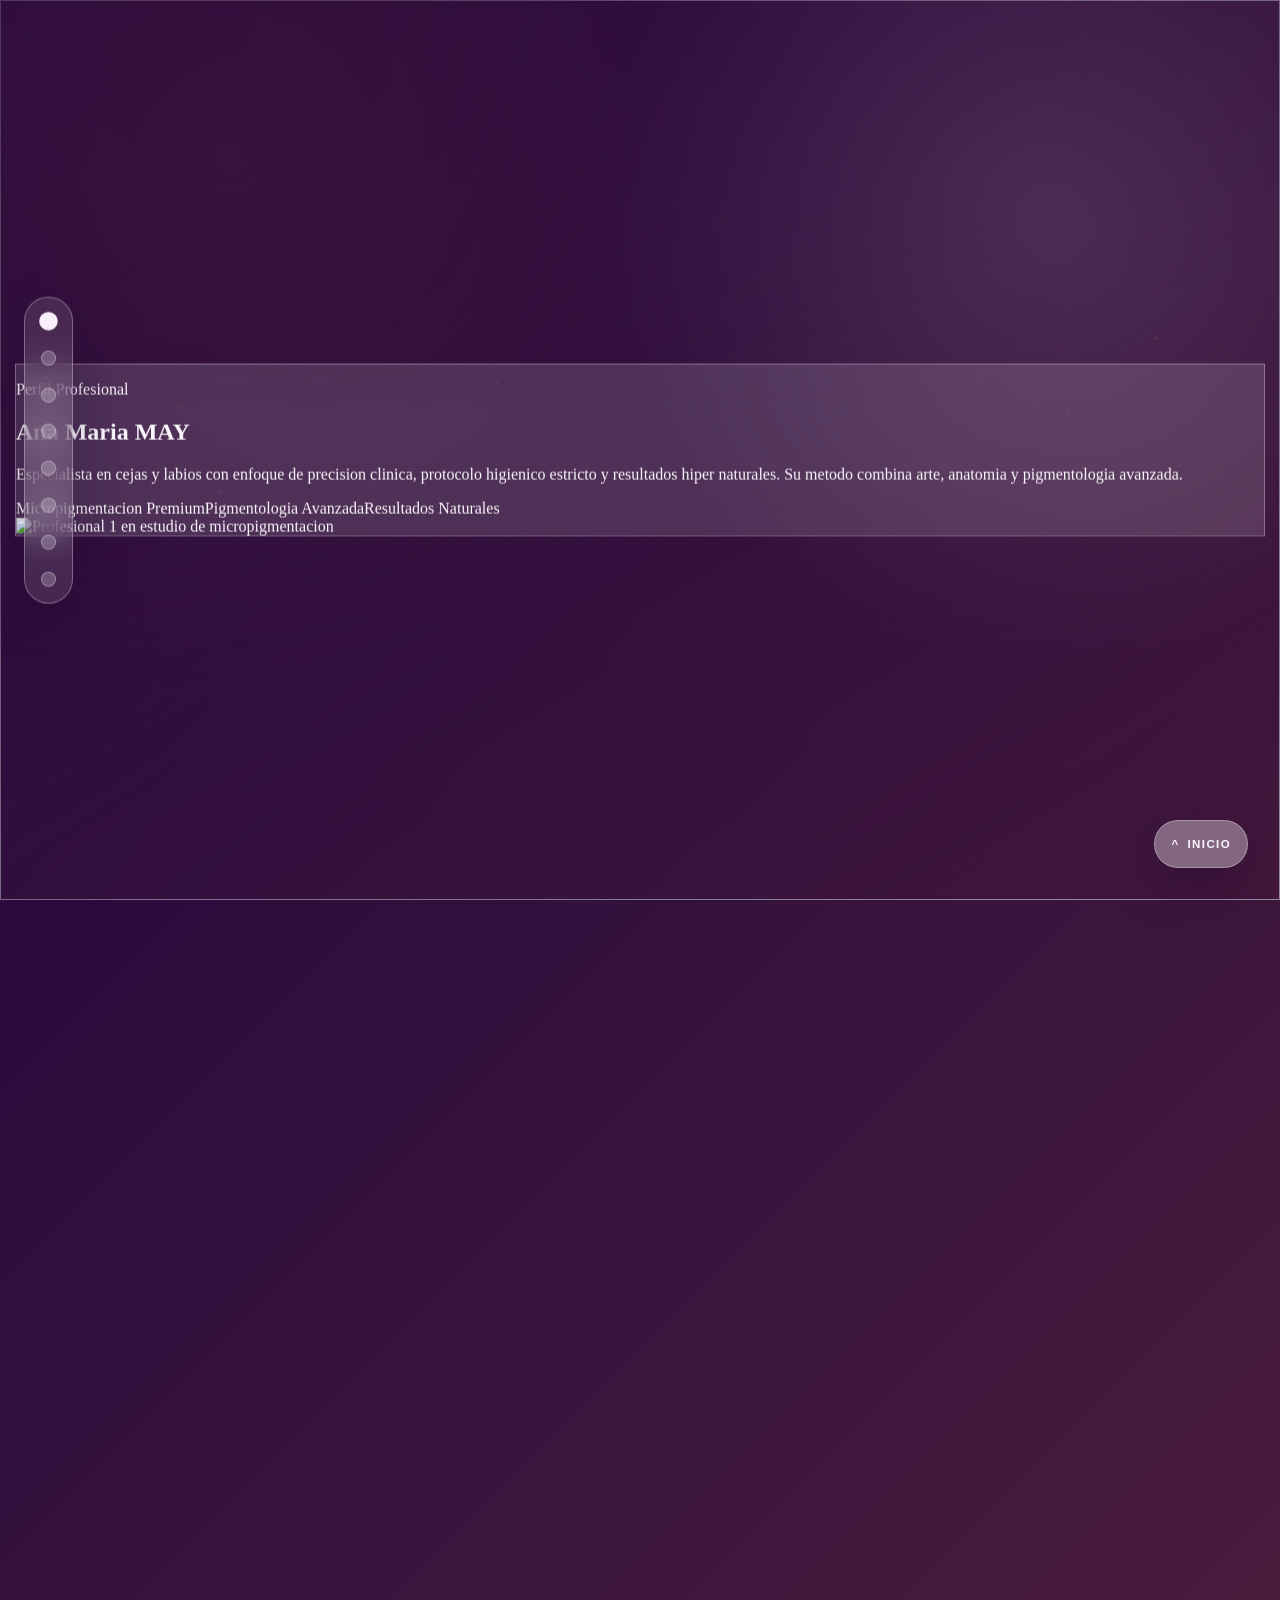
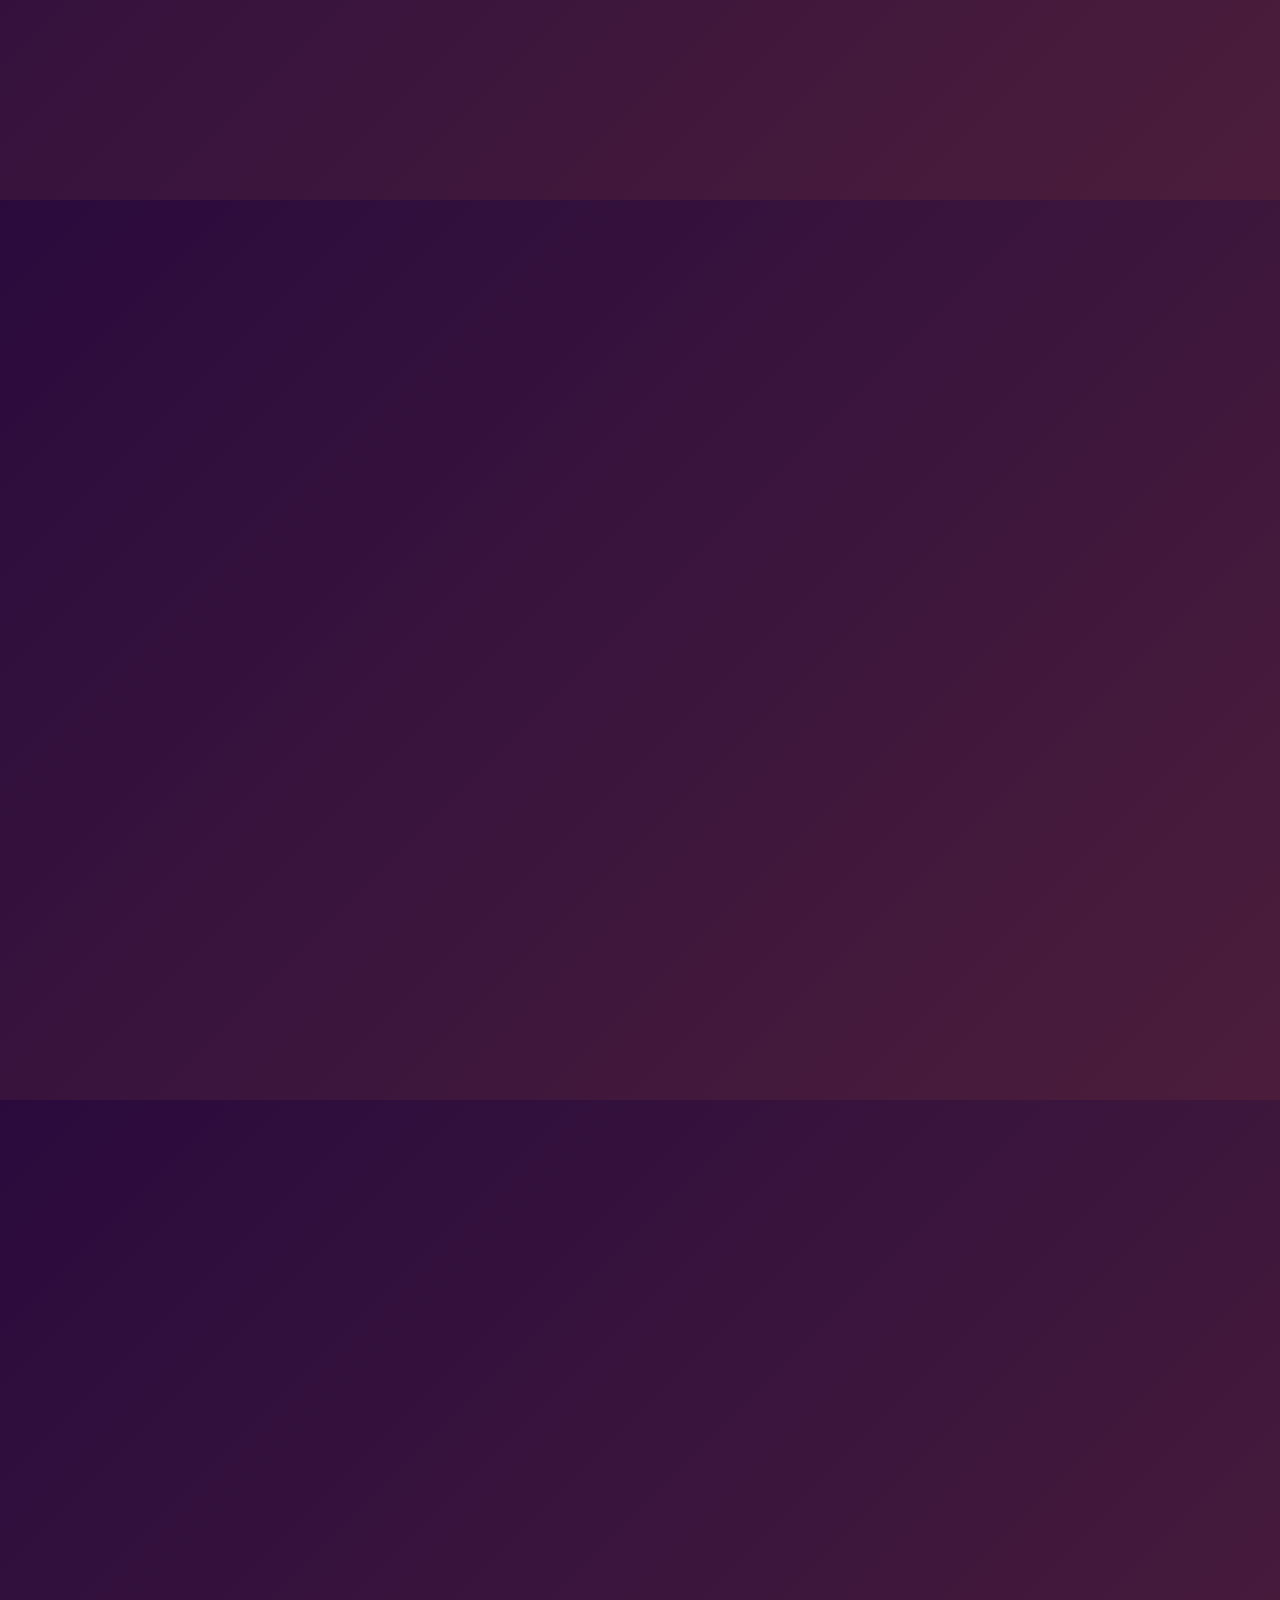
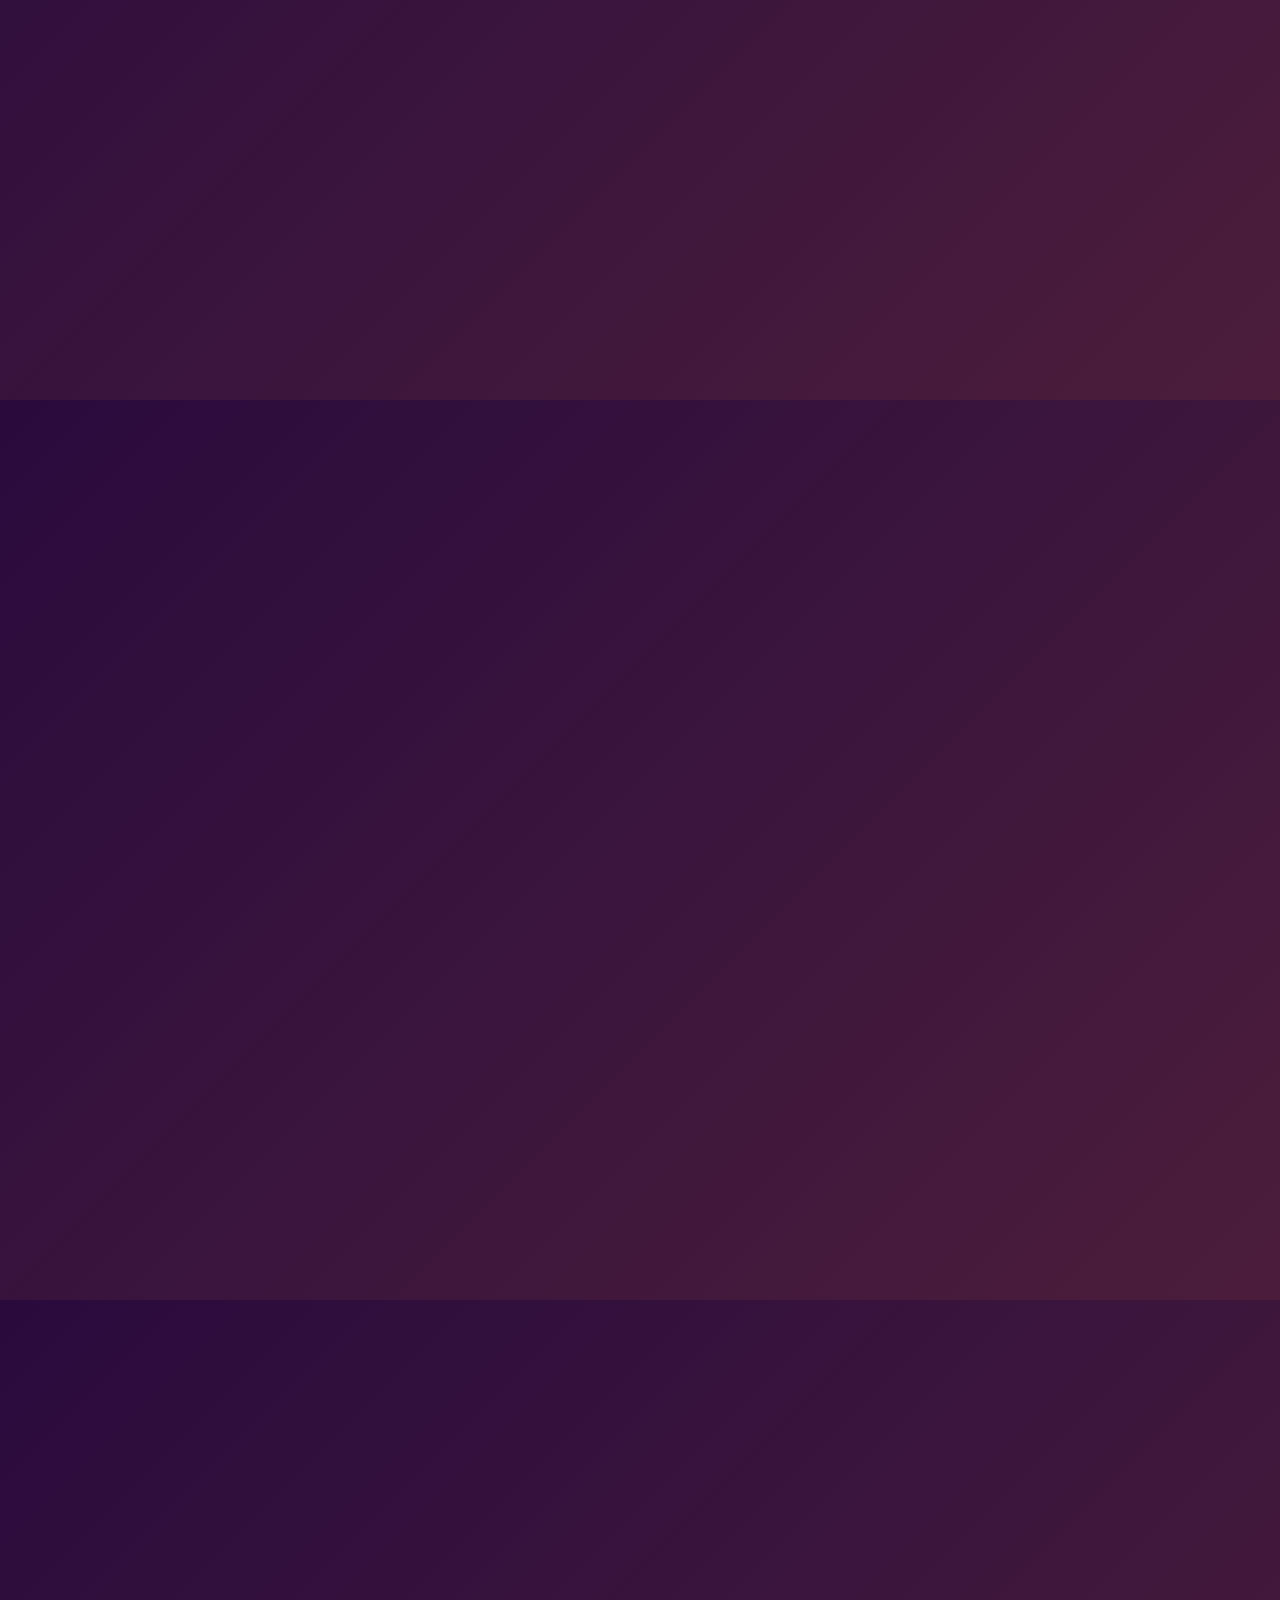
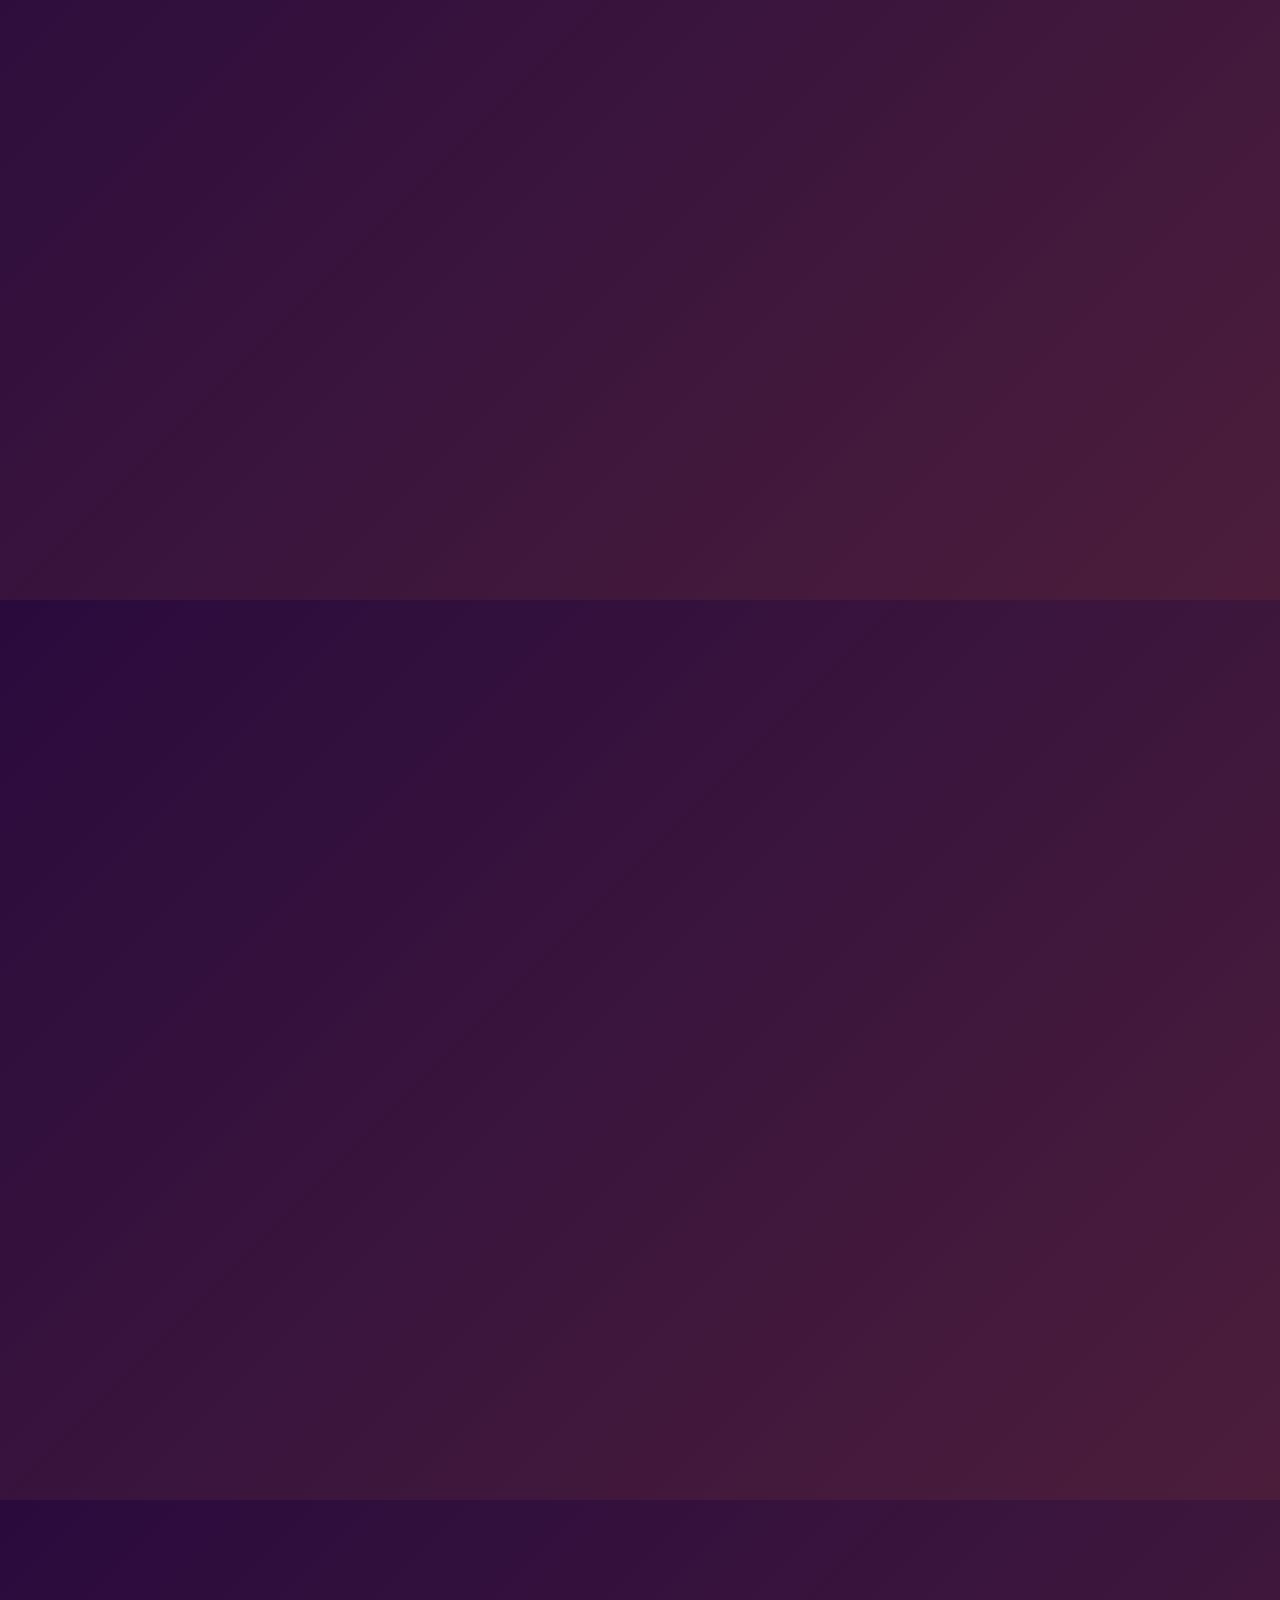
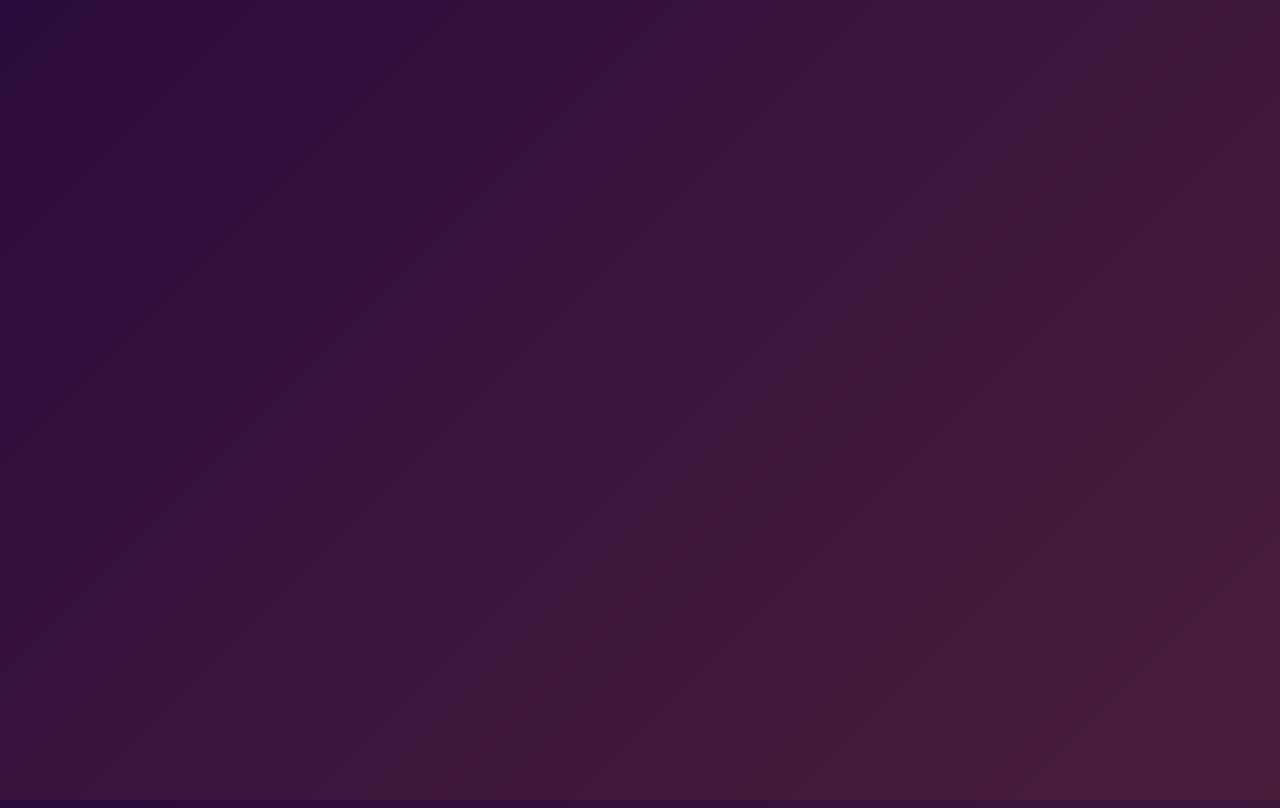
==== htdocs/index.html @ b6a09ce1 "add initial files" ====
<!doctype html>
<html lang="es">
  <head>
    <meta charset="UTF-8" />
    <meta name="viewport" content="width=device-width, initial-scale=1.0" />
    <title>MAY Studio | Micropigmentacion y Formacion</title>
    <meta
      name="description"
      content="Landing inmersiva de micropigmentacion y formacion profesional con experiencia premium y narrativa visual sincronizada al scroll."
    />

    <link rel="preconnect" href="https://fonts.googleapis.com" />
    <link rel="preconnect" href="https://fonts.gstatic.com" crossorigin />
    <link
      href="https://fonts.googleapis.com/css2?family=Manrope:wght@400;500;600;700;800&family=Prata&display=swap"
      rel="stylesheet"
    />

    <script src="https://cdn.tailwindcss.com"></script>
    <script src="./assets/js/tailwind.config.js"></script>
    <link rel="stylesheet" href="./assets/css/styles.css" />
  </head>
  <body class="font-sans antialiased">
    <output id="pageLoader" class="page-loader" aria-live="polite" aria-atomic="true">
      <span class="page-loader-panel">
        <span class="page-loader-mark" aria-hidden="true"><span></span></span>
        <span class="page-loader-kicker">MAY Studio</span>
        <span class="page-loader-text">Cargando <span id="loaderWord">estilo</span></span>
      </span>
    </output>

    <video
      id="bgVideo"
      class="video-layer"
      muted
      playsinline
      preload="metadata"
      tabindex="-1"
      aria-hidden="true"
    >
      <track kind="captions" srclang="es" label="Video de fondo" src="data:text/vtt,WEBVTT" default />
    </video>

    <img id="frameLayer" class="frame-layer hidden" alt="" aria-hidden="true" />
    <div class="overlay-layer" aria-hidden="true"></div>
    <canvas id="particleCanvas" class="particle-layer"></canvas>
    <button id="scrollTopButton" class="scroll-top focus-ring" type="button" aria-label="Volver al inicio">
      <span aria-hidden="true">^</span>
      Inicio
    </button>
    <nav id="sectionMenu" class="section-menu" aria-label="Navegacion por secciones"></nav>

    <main id="scrollRoot" class="snap-shell relative z-10"></main>

    <script src="./assets/js/app.js"></script>

    <!-- Configuracion rapida -->
    <!-- VIDEO_SRC -->
    <!-- FRAME_PATH_PATTERN -->
    <!-- TOTAL_FRAMES -->
    <!-- PROFILE_1_IMAGE -->
    <!-- PROFILE_2_IMAGE -->
    <!-- COURSE_LINK_1 -->
    <!-- COURSE_LINK_2 -->
    <!-- COURSE_LINK_3 -->
    <!-- COURSE_LINK_4 -->
    <!-- COURSE_LINK_5 -->
    <!-- WHATSAPP_URL -->
    <!-- INSTAGRAM_URL -->
    <!-- TIKTOK_URL -->
  </body>
</html>
---- htdocs/assets/css/styles.css ----
:root {
  --brand-violet: oklch(0.2305 0.0936 309.5);
  --brand-plum: oklch(0.3118 0.0819 343.7);
  --brand-white: oklch(1 0 89.9);
  --bg-overlay: oklch(0.2305 0.0936 309.5 / 0.28);
  --glass-fill: oklch(1 0 89.9 / 0.14);
  --glass-stroke: oklch(1 0 89.9 / 0.3);
  --text-primary: oklch(0.98 0.006 310);
  --text-muted: oklch(0.86 0.028 326);
  --accent: oklch(0.96 0.018 318);
  --accent-strong: oklch(0.78 0.075 344);
  --shadow: oklch(0.16 0.075 310);
}

html,
body {
  height: 100%;
  overscroll-behavior: none;
}

body {
  background: linear-gradient(135deg, var(--brand-violet), var(--brand-plum));
  color: var(--text-primary);
}

.page-loader {
  position: fixed;
  inset: 0;
  z-index: 100;
  display: grid;
  place-items: center;
  background: radial-gradient(circle at 24% 18%, oklch(1 0 89.9 / 0.12), transparent 34%),
    radial-gradient(circle at 78% 28%, oklch(0.3118 0.0819 343.7 / 0.68), transparent 44%),
    linear-gradient(135deg, var(--brand-violet), var(--brand-plum));
  color: var(--text-primary);
  opacity: 1;
  visibility: visible;
  transition: opacity 700ms cubic-bezier(0.16, 1, 0.3, 1), visibility 0s linear 700ms;
}

.page-loader.is-hidden {
  opacity: 0;
  visibility: hidden;
  pointer-events: none;
}

.page-loader-panel {
  display: grid;
  justify-items: center;
  gap: 0.9rem;
  padding: 1.5rem;
  text-align: center;
}

.page-loader-mark {
  position: relative;
  width: 4.5rem;
  height: 4.5rem;
  border-radius: 999px;
  border: 1px solid color-mix(in oklab, var(--brand-white) 22%, transparent);
}

.page-loader-mark::before {
  content: "";
  position: absolute;
  inset: 0.42rem;
  border-radius: inherit;
  border: 1px solid color-mix(in oklab, var(--brand-white) 34%, transparent);
  border-top-color: var(--brand-white);
  animation: loader-spin 1.25s linear infinite;
}

.page-loader-mark span {
  position: absolute;
  inset: 50% auto auto 50%;
  width: 0.62rem;
  height: 0.62rem;
  border-radius: 999px;
  background: var(--brand-white);
  transform: translate(-50%, -50%);
  box-shadow: 0 0 28px color-mix(in oklab, var(--brand-white) 58%, transparent);
}

.page-loader-kicker {
  margin: 0;
  color: var(--text-muted);
  font-size: 0.72rem;
  font-weight: 800;
  letter-spacing: 0.18em;
  text-transform: uppercase;
}

.page-loader-text {
  margin: 0;
  font-family: Prata, serif;
  font-size: clamp(2rem, 7vw, 4.5rem);
  line-height: 1;
}

#loaderWord {
  color: var(--brand-white);
}

@keyframes loader-spin {
  to {
    transform: rotate(360deg);
  }
}

.video-layer,
.frame-layer {
  position: fixed;
  inset: 0;
  width: 100%;
  height: 100%;
  object-fit: cover;
}

body.is-low-data .video-layer,
body.is-low-data .frame-layer {
  display: none;
}

.overlay-layer {
  position: fixed;
  inset: 0;
  background: radial-gradient(circle at 18% 18%, oklch(0.3118 0.0819 343.7 / 0.4), transparent 42%),
    radial-gradient(circle at 82% 24%, oklch(1 0 89.9 / 0.12), transparent 36%),
    linear-gradient(150deg, oklch(0.2305 0.0936 309.5 / 0.72), var(--bg-overlay));
  pointer-events: none;
}

body.is-low-data .overlay-layer {
  background: radial-gradient(circle at 18% 16%, oklch(1 0 89.9 / 0.13), transparent 34%),
    radial-gradient(circle at 78% 26%, oklch(0.3118 0.0819 343.7 / 0.58), transparent 42%),
    linear-gradient(145deg, oklch(0.2305 0.0936 309.5 / 0.95), oklch(0.3118 0.0819 343.7 / 0.88));
}

.particle-layer {
  position: fixed;
  inset: 0;
  z-index: 30;
  width: 100%;
  height: 100%;
  pointer-events: none;
}

.scroll-top {
  position: fixed;
  right: clamp(1rem, 3vw, 2rem);
  bottom: clamp(1rem, 3vw, 2rem);
  z-index: 40;
  display: inline-flex;
  align-items: center;
  justify-content: center;
  gap: 0.5rem;
  min-height: 3rem;
  border-radius: 999px;
  border: 1px solid var(--glass-stroke);
  background: color-mix(in oklab, var(--glass-fill) 74%, var(--accent) 26%);
  color: var(--text-primary);
  padding: 0.85rem 1rem;
  font-size: 0.72rem;
  font-weight: 800;
  letter-spacing: 0.12em;
  text-transform: uppercase;
  box-shadow: 0 18px 48px color-mix(in oklab, var(--shadow) 32%, transparent);
  opacity: 1;
  transform: translateY(0);
  visibility: visible;
  pointer-events: auto;
  backdrop-filter: blur(16px);
  -webkit-backdrop-filter: blur(16px);
  transition: opacity 420ms cubic-bezier(0.16, 1, 0.3, 1), transform 420ms cubic-bezier(0.16, 1, 0.3, 1),
    visibility 0s linear 420ms;
}

.scroll-top.is-visible {
  opacity: 1;
  transform: translateY(0);
  visibility: visible;
  pointer-events: auto;
  transition-delay: 0ms;
}

.section-menu {
  position: fixed;
  top: 50%;
  left: clamp(0.75rem, 2vw, 1.5rem);
  z-index: 40;
  display: grid;
  gap: 0.45rem;
  transform: translateY(-50%);
  border: 1px solid var(--glass-stroke);
  border-radius: 999px;
  background: color-mix(in oklab, var(--glass-fill) 78%, transparent);
  padding: 0.55rem;
  box-shadow: 0 18px 48px color-mix(in oklab, var(--shadow) 28%, transparent);
  backdrop-filter: blur(16px);
  -webkit-backdrop-filter: blur(16px);
}

.section-menu-button {
  position: relative;
  display: inline-flex;
  align-items: center;
  justify-content: center;
  width: 1.85rem;
  height: 1.85rem;
  border-radius: 999px;
  border: 0;
  background: transparent;
}

.section-menu-button::before {
  content: "";
  width: 0.82rem;
  height: 0.82rem;
  border-radius: 999px;
  border: 1px solid color-mix(in oklab, var(--text-muted) 46%, transparent);
  background: color-mix(in oklab, var(--text-primary) 22%, transparent);
  transition: background 320ms cubic-bezier(0.16, 1, 0.3, 1), border-color 320ms cubic-bezier(0.16, 1, 0.3, 1),
    transform 320ms cubic-bezier(0.16, 1, 0.3, 1);
}

.section-menu-button::after {
  content: attr(data-label);
  position: absolute;
  left: calc(100% + 0.75rem);
  top: 50%;
  width: max-content;
  max-width: 12rem;
  transform: translateY(-50%);
  border: 1px solid var(--glass-stroke);
  border-radius: 999px;
  background: color-mix(in oklab, var(--glass-fill) 88%, var(--shadow) 12%);
  color: var(--text-primary);
  padding: 0.42rem 0.65rem;
  font-size: 0.68rem;
  font-weight: 800;
  letter-spacing: 0.08em;
  text-transform: uppercase;
  opacity: 0;
  pointer-events: none;
  transition: opacity 260ms cubic-bezier(0.16, 1, 0.3, 1);
}

.section-menu-button:hover::after,
.section-menu-button:focus-visible::after {
  opacity: 1;
}

.section-menu-button.is-active {
  transform: none;
}

.section-menu-button.is-active::before {
  background: var(--accent);
  border-color: color-mix(in oklab, var(--accent) 80%, var(--text-primary) 20%);
  transform: scale(1.24);
}

@media (max-width: 760px) {
  .scroll-top {
    top: max(0.75rem, env(safe-area-inset-top));
    right: max(0.75rem, env(safe-area-inset-right));
    bottom: auto;
    min-height: 2.75rem;
    padding: 0.68rem 0.82rem;
  }

  .section-menu {
    top: auto;
    bottom: max(0.75rem, env(safe-area-inset-bottom));
    left: 50%;
    grid-template-columns: repeat(4, minmax(0, 1fr));
    grid-auto-flow: row;
    gap: 0.2rem;
    border-radius: 1.3rem;
    padding: 0.35rem;
    transform: translateX(-50%);
  }

  .section-menu-button {
    width: 2.75rem;
    height: 2.75rem;
  }

  .section-menu-button::after {
    display: none;
  }

}

@media (max-width: 420px) {
  .course-tag {
    padding-inline: 0.7rem;
    font-size: 0.66rem;
    letter-spacing: 0.08em;
  }
}

.snap-shell {
  scroll-snap-type: y proximity;
}

.panel {
  position: sticky;
  top: 0;
  min-height: 100svh;
  scroll-snap-align: start;
  scroll-snap-stop: always;
}

.panel-card.panel-card {
  position: fixed;
  top: 50%;
  left: 50%;
  z-index: 20;
  width: calc(100% - 2rem);
  max-height: calc(100svh - 2rem);
  overflow-y: auto;
  opacity: 0;
  transform: translate(-50%, -50%);
  visibility: hidden;
  pointer-events: none;
  transition: opacity 1300ms cubic-bezier(0.16, 1, 0.3, 1), visibility 0s linear 1300ms;
}

.panel-card.is-active {
  opacity: 1;
  visibility: visible;
  pointer-events: auto;
  transition-delay: 0ms;
}

.panel-card.is-soft-enter {
  transition: opacity 2300ms cubic-bezier(0.16, 1, 0.3, 1), visibility 0s linear 0s;
}

@media (max-width: 760px) {
  .panel-card.panel-card {
    top: calc(50% + 1rem);
    width: calc(100% - 1rem);
    max-height: calc(100svh - 10rem);
  }

  .panel-card img {
    height: min(18rem, 34svh) !important;
  }
}

@media (min-width: 761px) and (max-height: 560px) {
  .scroll-top {
    top: max(0.75rem, env(safe-area-inset-top));
    right: max(0.75rem, env(safe-area-inset-right));
    bottom: auto;
    min-height: 2.75rem;
    padding: 0.68rem 0.82rem;
  }

  .section-menu {
    top: 50%;
    left: max(0.75rem, env(safe-area-inset-left));
    gap: 0.2rem;
    padding: 0.35rem;
    transform: translateY(-50%);
  }

  .section-menu-button {
    width: 2.75rem;
    height: 2.75rem;
  }

  .section-menu-button::after {
    display: none;
  }

  .panel-card.panel-card {
    left: calc(50% + 2.25rem);
    top: calc(50% + 1.5rem);
    width: calc(100% - 8rem);
    max-height: calc(100svh - 5rem);
    padding: clamp(1rem, 2.4vw, 1.5rem) clamp(1.2rem, 3vw, 2rem);
    border-radius: 1.5rem;
  }

  .panel-card h1,
  .panel-card h2 {
    font-size: clamp(2.15rem, 6vw, 3.15rem);
  }

  .panel-card img {
    height: min(11rem, 38svh) !important;
  }
}

@media (max-width: 760px) and (max-height: 520px) {
  .section-menu {
    top: 50%;
    bottom: auto;
    left: max(0.5rem, env(safe-area-inset-left));
    grid-template-columns: repeat(2, minmax(0, 1fr));
    max-height: calc(100svh - 1rem);
    overflow-y: auto;
    transform: translateY(-50%);
  }

  .section-menu-button {
    width: 2.75rem;
    height: 2.75rem;
  }

  .panel-card.panel-card {
    left: calc(50% + 3rem);
    top: calc(50% + 1rem);
    width: calc(100% - 9rem);
    max-height: calc(100svh - 5.5rem);
  }

  .panel-card img {
    height: min(12rem, 42svh) !important;
  }
}

.glass {
  background: var(--glass-fill);
  border: 1px solid var(--glass-stroke);
  backdrop-filter: blur(18px);
  -webkit-backdrop-filter: blur(18px);
}

.cta {
  background: linear-gradient(
    140deg,
    color-mix(in oklab, var(--brand-white) 92%, var(--brand-plum) 8%),
    color-mix(in oklab, var(--brand-white) 74%, var(--brand-plum) 26%)
  );
  color: var(--brand-violet);
}

.cta:hover {
  filter: brightness(1.04);
}

.focus-ring:focus-visible {
  outline: 2px solid color-mix(in oklab, var(--brand-white) 76%, var(--brand-plum) 24%);
  outline-offset: 3px;
}

@media (prefers-reduced-motion: reduce) {
  html {
    scroll-behavior: auto;
  }

  .panel-card,
  .panel-card.is-active {
    transition: none !important;
  }

  * {
    animation-duration: 0.01ms !important;
    animation-iteration-count: 1 !important;
    transition-duration: 0.01ms !important;
  }
}
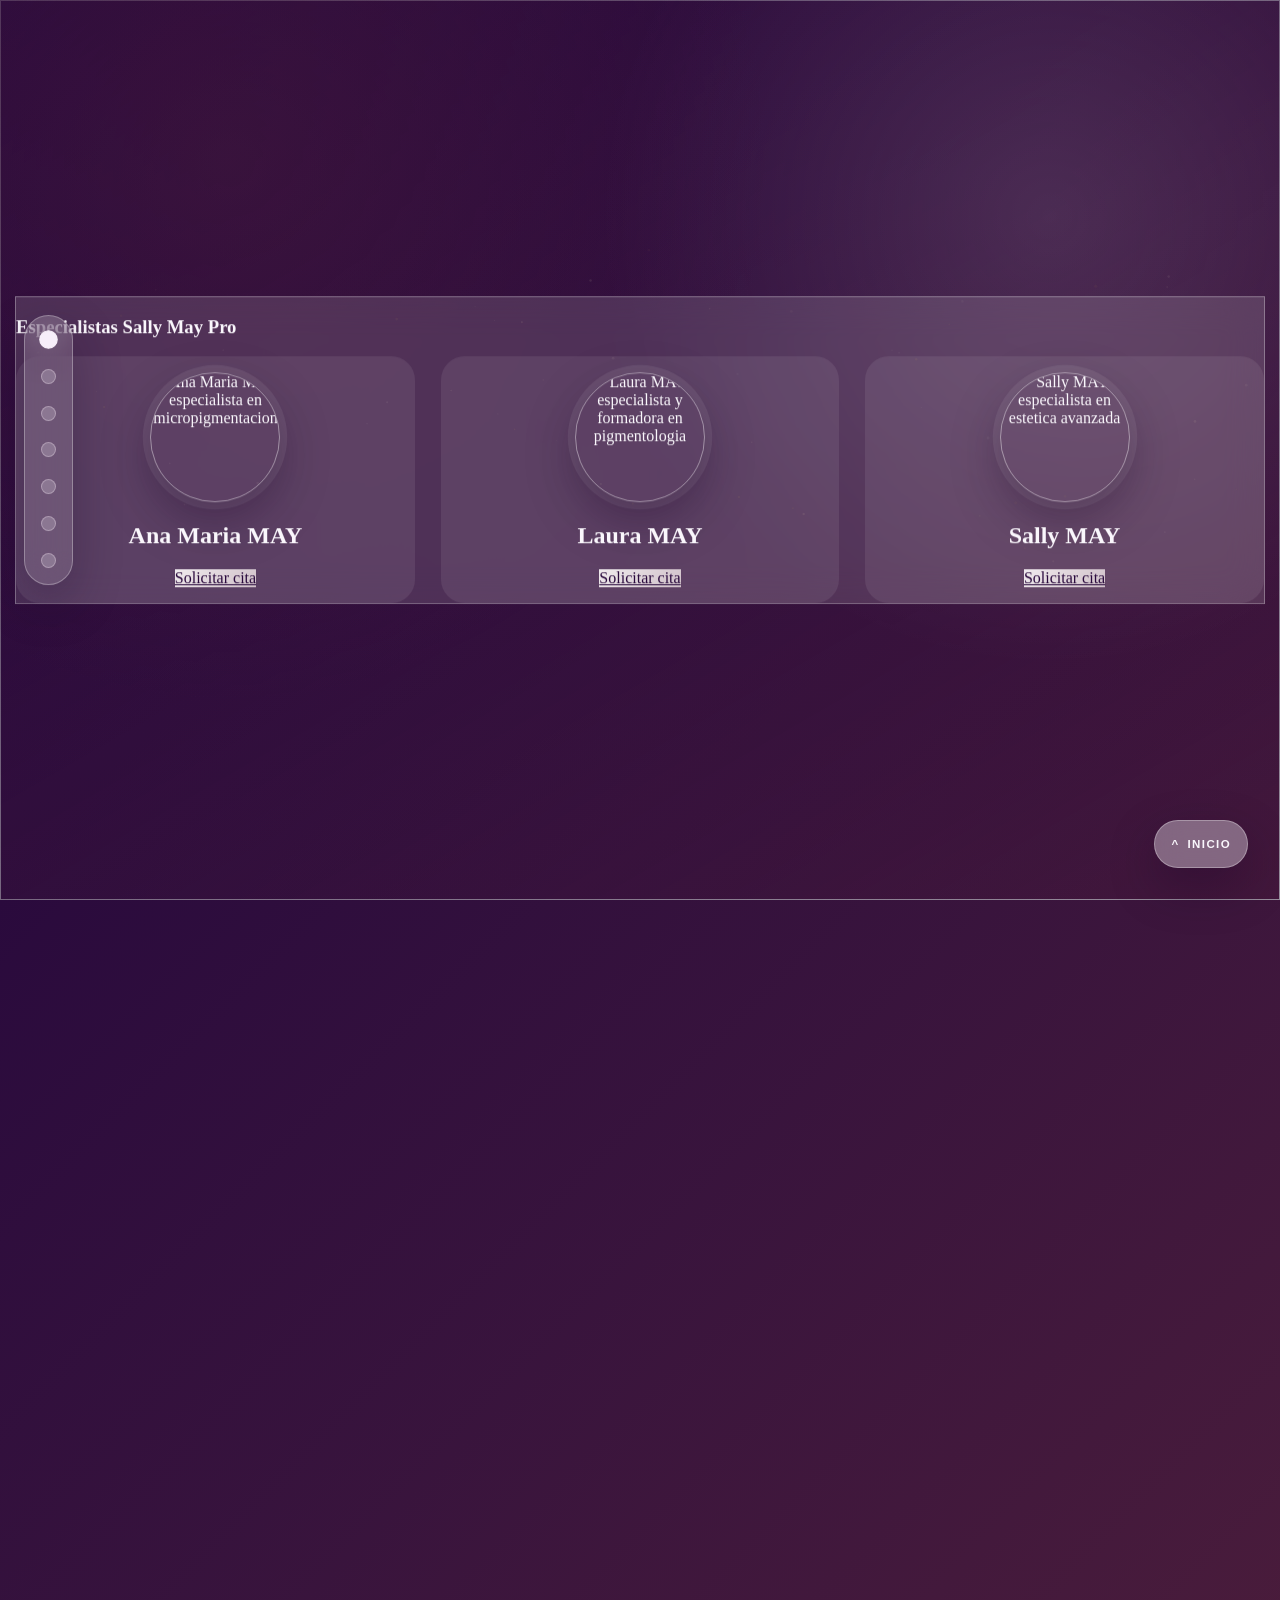
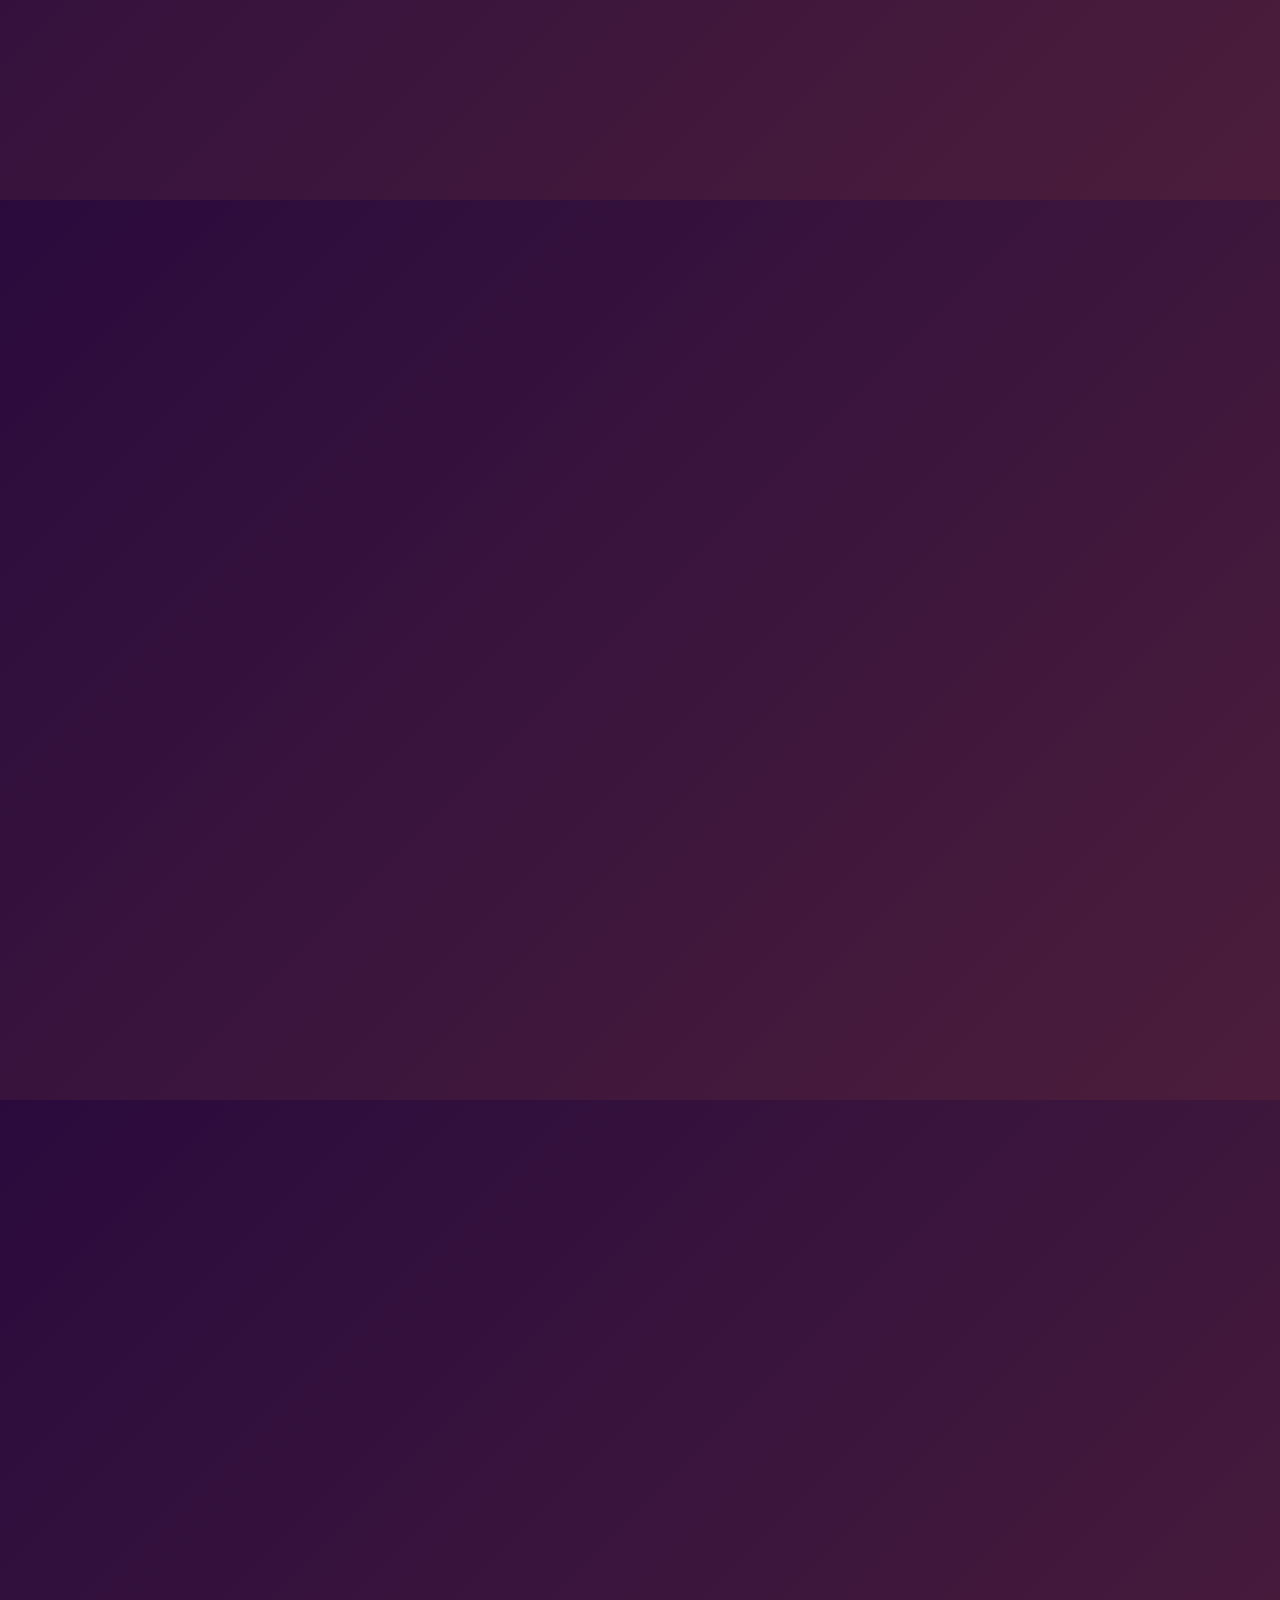
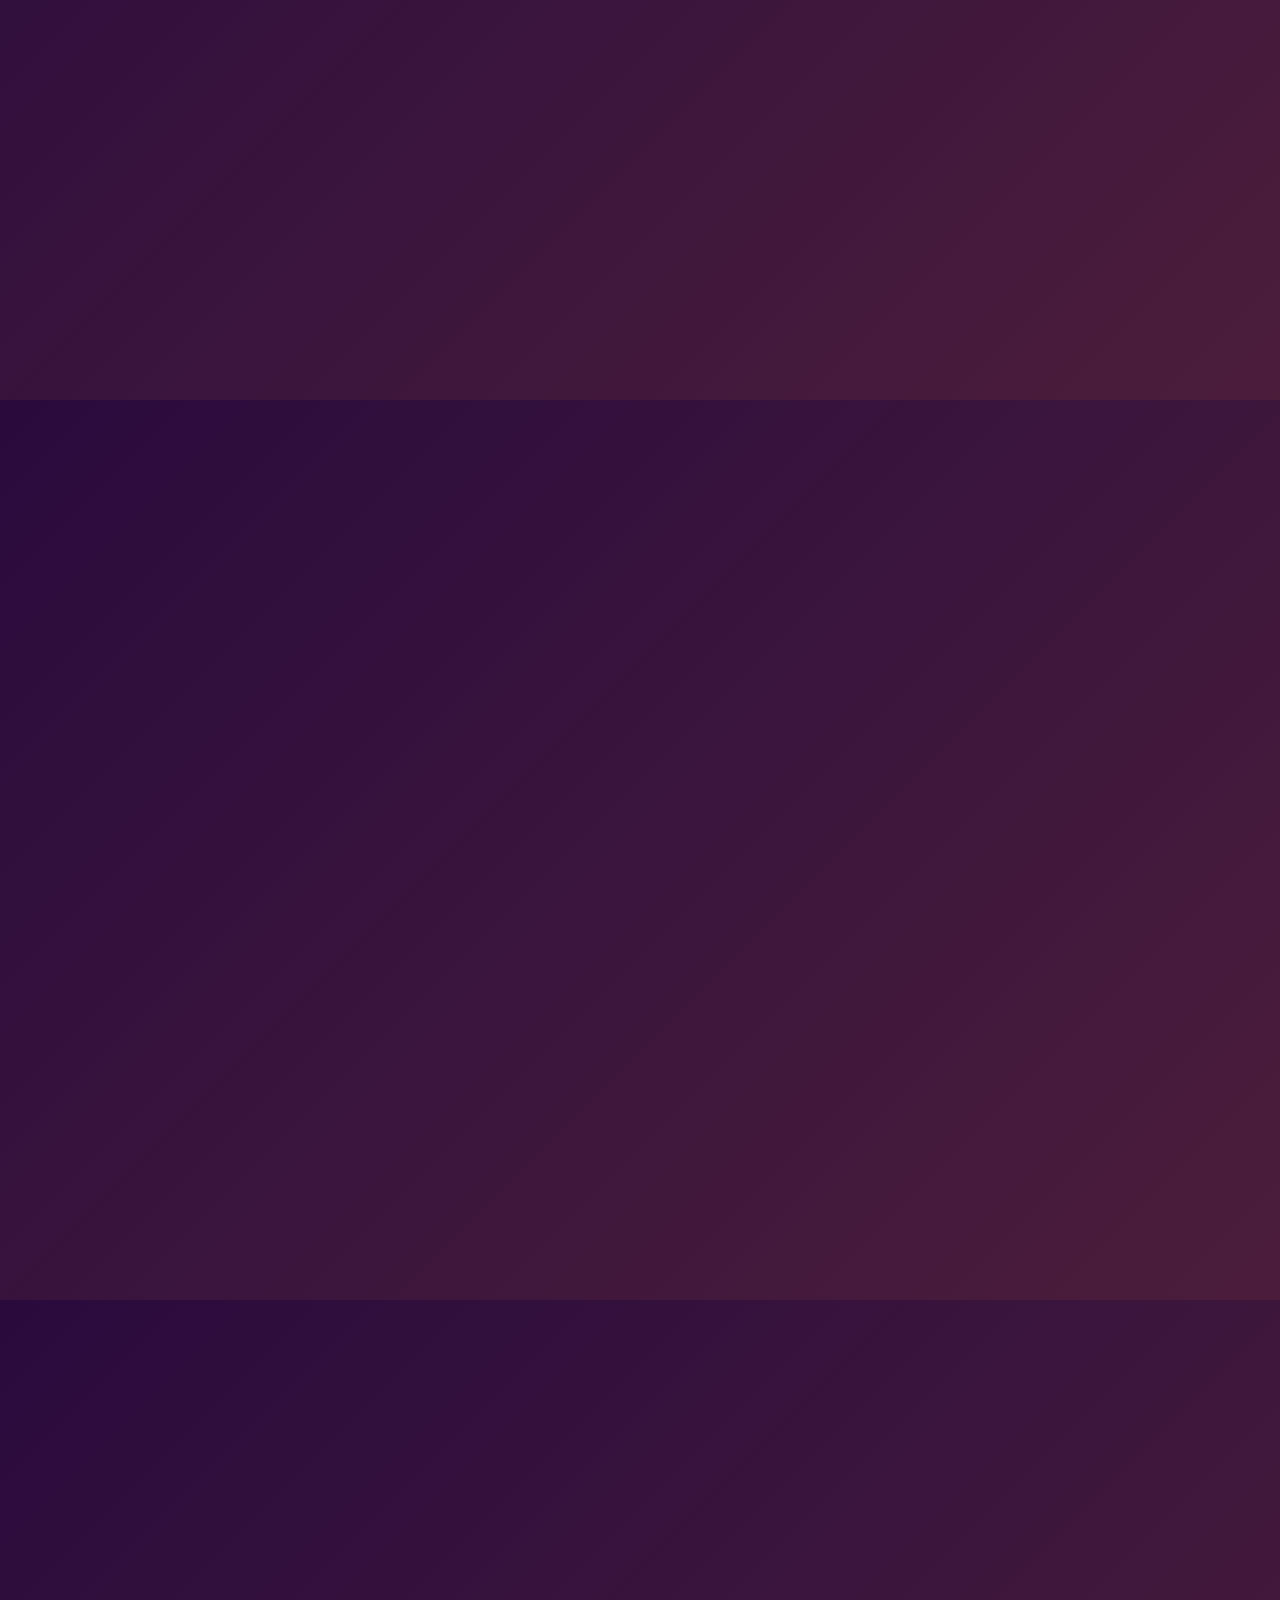
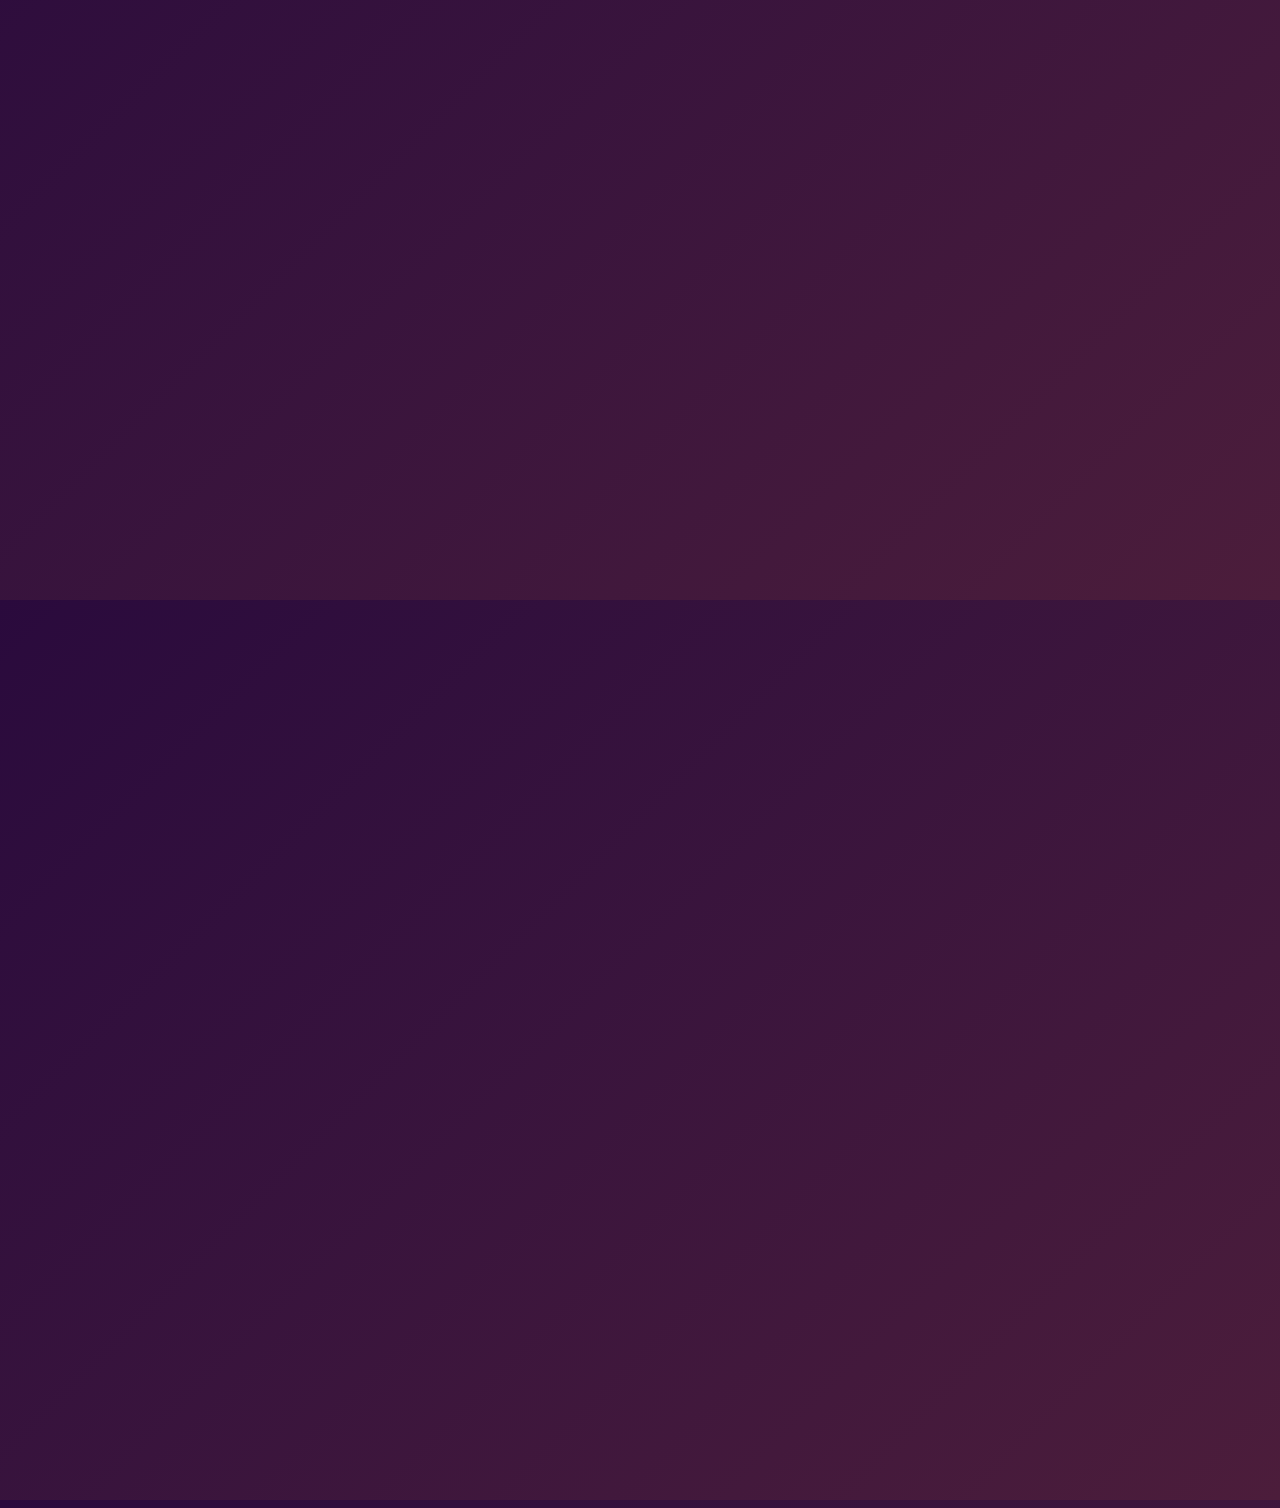
==== commit 869bc183: "create presencial courses card" ====
--- a/htdocs/index.html
+++ b/htdocs/index.html
@@ -3,11 +3,12 @@
   <head>
     <meta charset="UTF-8" />
     <meta name="viewport" content="width=device-width, initial-scale=1.0" />
-    <title>MAY Studio | Micropigmentacion y Formacion</title>
+    <title>Sally May Pro | Micropigmentacion y Formacion</title>
     <meta
       name="description"
-      content="Landing inmersiva de micropigmentacion y formacion profesional con experiencia premium y narrativa visual sincronizada al scroll."
+      content="Landing inmersiva de Sally May Pro para micropigmentacion y formacion profesional con experiencia premium y narrativa visual sincronizada al scroll."
     />
+    <link rel="canonical" href="https://sallymaypro.com/" />
 
     <link rel="preconnect" href="https://fonts.googleapis.com" />
     <link rel="preconnect" href="https://fonts.gstatic.com" crossorigin />
@@ -24,7 +25,7 @@
     <output id="pageLoader" class="page-loader" aria-live="polite" aria-atomic="true">
       <span class="page-loader-panel">
         <span class="page-loader-mark" aria-hidden="true"><span></span></span>
-        <span class="page-loader-kicker">MAY Studio</span>
+        <span class="page-loader-kicker">Sally May Pro</span>
         <span class="page-loader-text">Cargando <span id="loaderWord">estilo</span></span>
       </span>
     </output>
@@ -60,6 +61,8 @@
     <!-- TOTAL_FRAMES -->
     <!-- PROFILE_1_IMAGE -->
     <!-- PROFILE_2_IMAGE -->
+    <!-- PROFILE_3_IMAGE -->
+    <!-- PRESENTIAL_COURSES_LINK -->
     <!-- COURSE_LINK_1 -->
     <!-- COURSE_LINK_2 -->
     <!-- COURSE_LINK_3 -->
--- a/htdocs/assets/css/styles.css
+++ b/htdocs/assets/css/styles.css
@@ -430,6 +430,103 @@
   -webkit-backdrop-filter: blur(18px);
 }
 
+.professional-grid {
+  display: grid;
+  grid-template-columns: repeat(3, minmax(0, 1fr));
+  gap: clamp(1.25rem, 2vw, 1.75rem);
+}
+
+.professional-card {
+  display: flex;
+  min-width: 0;
+  flex-direction: column;
+  align-items: center;
+  justify-content: center;
+  border-radius: 1.5rem;
+  padding: 1rem;
+  text-align: center;
+  background: color-mix(in oklab, var(--glass-fill) 56%, transparent);
+}
+
+.professional-card h2 {
+  margin-top: 1.2rem;
+  text-align: center;
+}
+
+.professional-card .cta {
+  justify-content: center;
+}
+
+.panel-card .professional-avatar {
+  display: block;
+  width: clamp(6.75rem, 10vw, 9rem) !important;
+  height: clamp(6.75rem, 10vw, 9rem) !important;
+  aspect-ratio: 1;
+  border-radius: 50%;
+  border: 1px solid color-mix(in oklab, var(--brand-white) 42%, transparent);
+  object-fit: cover;
+  box-shadow: 0 18px 48px color-mix(in oklab, var(--shadow) 34%, transparent),
+    0 0 0 0.45rem color-mix(in oklab, var(--brand-white) 8%, transparent);
+}
+
+@media (max-width: 760px) {
+  .professional-shell.professional-shell {
+    padding: 1rem;
+  }
+
+  .professional-title {
+    font-size: clamp(1.65rem, 7vw, 2.2rem);
+    line-height: 1.05;
+  }
+
+  .professional-grid {
+    grid-template-columns: 1fr;
+    gap: 0.75rem;
+    margin-top: 1rem !important;
+  }
+
+  .professional-card {
+    display: grid;
+    grid-template-columns: auto minmax(0, 1fr) auto;
+    grid-template-areas: "avatar name button";
+    column-gap: 0.75rem;
+    row-gap: 0;
+    align-items: center;
+    padding: 0.7rem;
+    border-radius: 1.05rem;
+    text-align: left;
+  }
+
+  .panel-card .professional-avatar {
+    grid-area: avatar;
+    justify-self: center;
+    width: clamp(3.25rem, 13vw, 4rem) !important;
+    height: clamp(3.25rem, 13vw, 4rem) !important;
+    box-shadow: 0 12px 30px color-mix(in oklab, var(--shadow) 28%, transparent),
+      0 0 0 0.3rem color-mix(in oklab, var(--brand-white) 8%, transparent);
+  }
+
+  .professional-card h2 {
+    grid-area: name;
+    justify-self: start;
+    margin-top: 0;
+    font-size: clamp(1.08rem, 4.6vw, 1.35rem);
+    line-height: 1.05;
+    text-align: left;
+  }
+
+  .professional-card .cta {
+    grid-area: button;
+    width: auto;
+    min-height: 2.65rem;
+    margin-top: 0;
+    justify-self: end;
+    padding: 0.75rem 0.85rem;
+    white-space: nowrap;
+  }
+
+}
+
 .cta {
   background: linear-gradient(
     140deg,
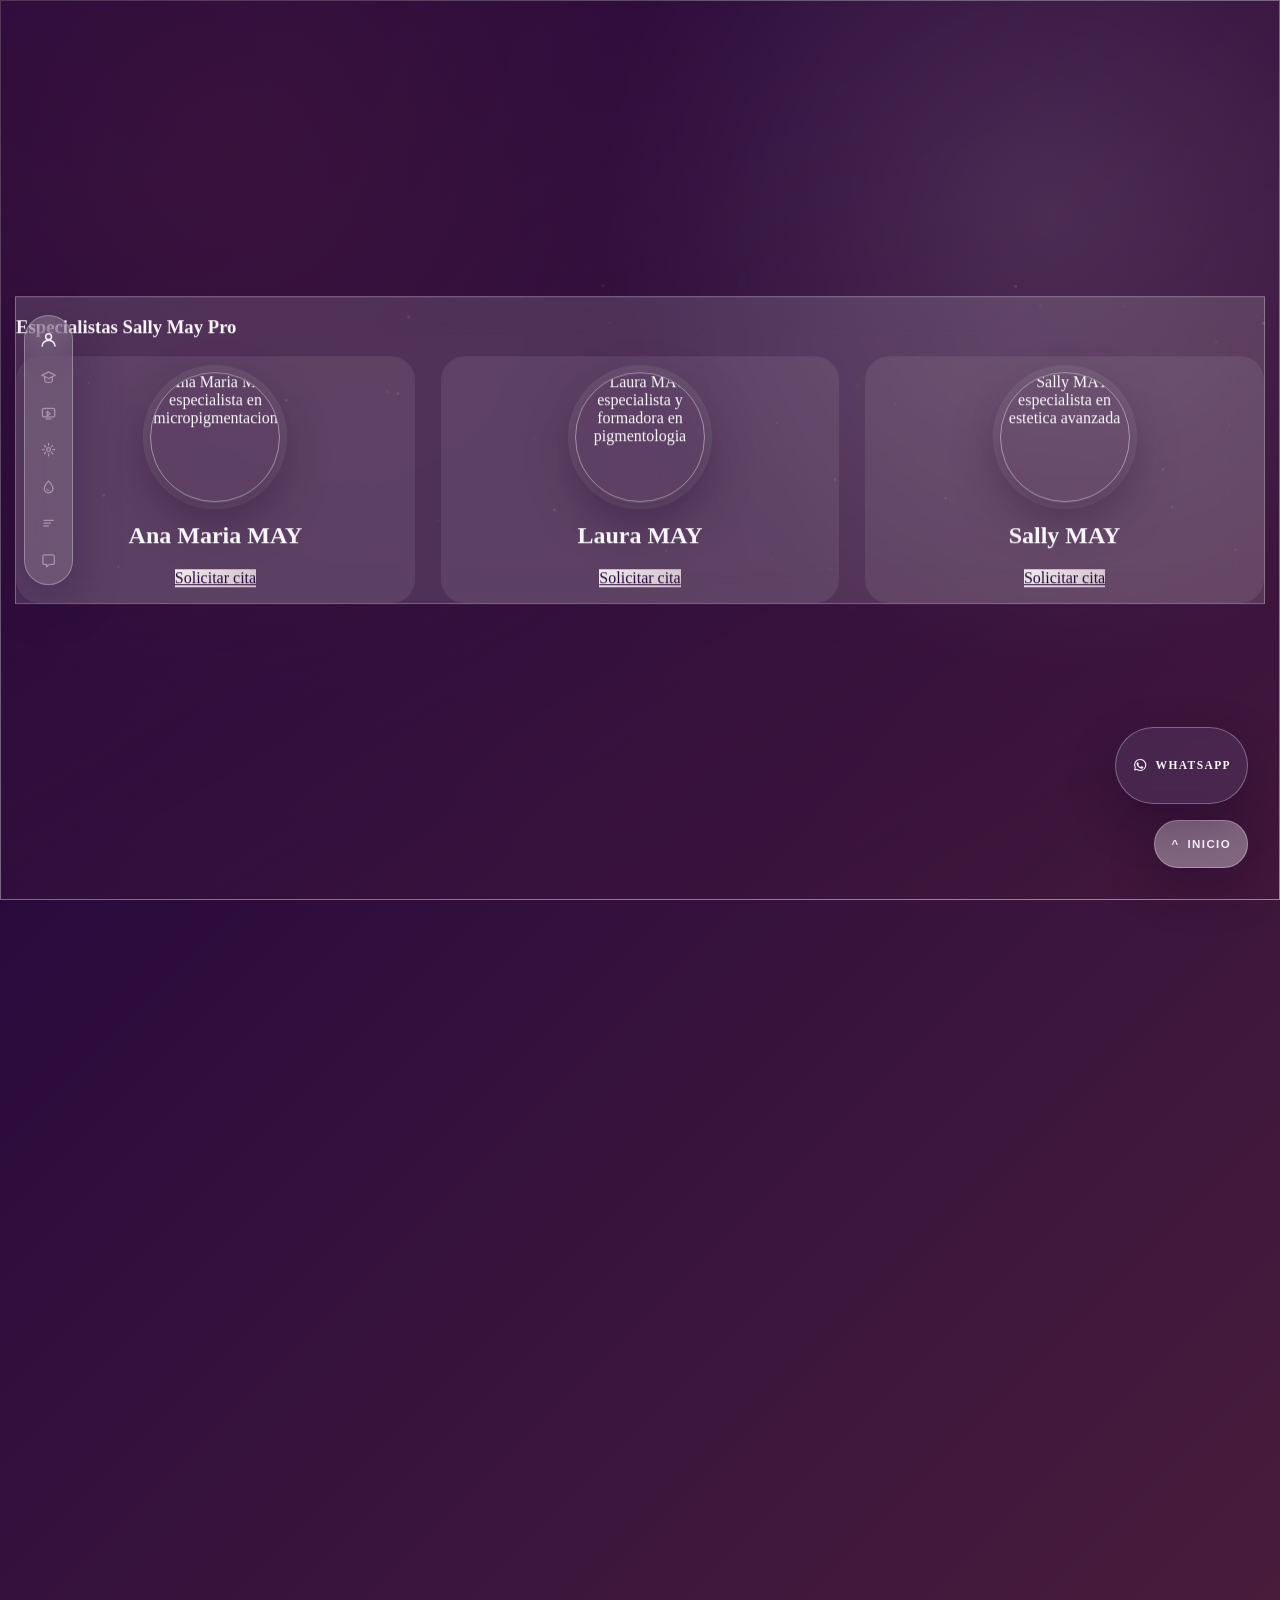
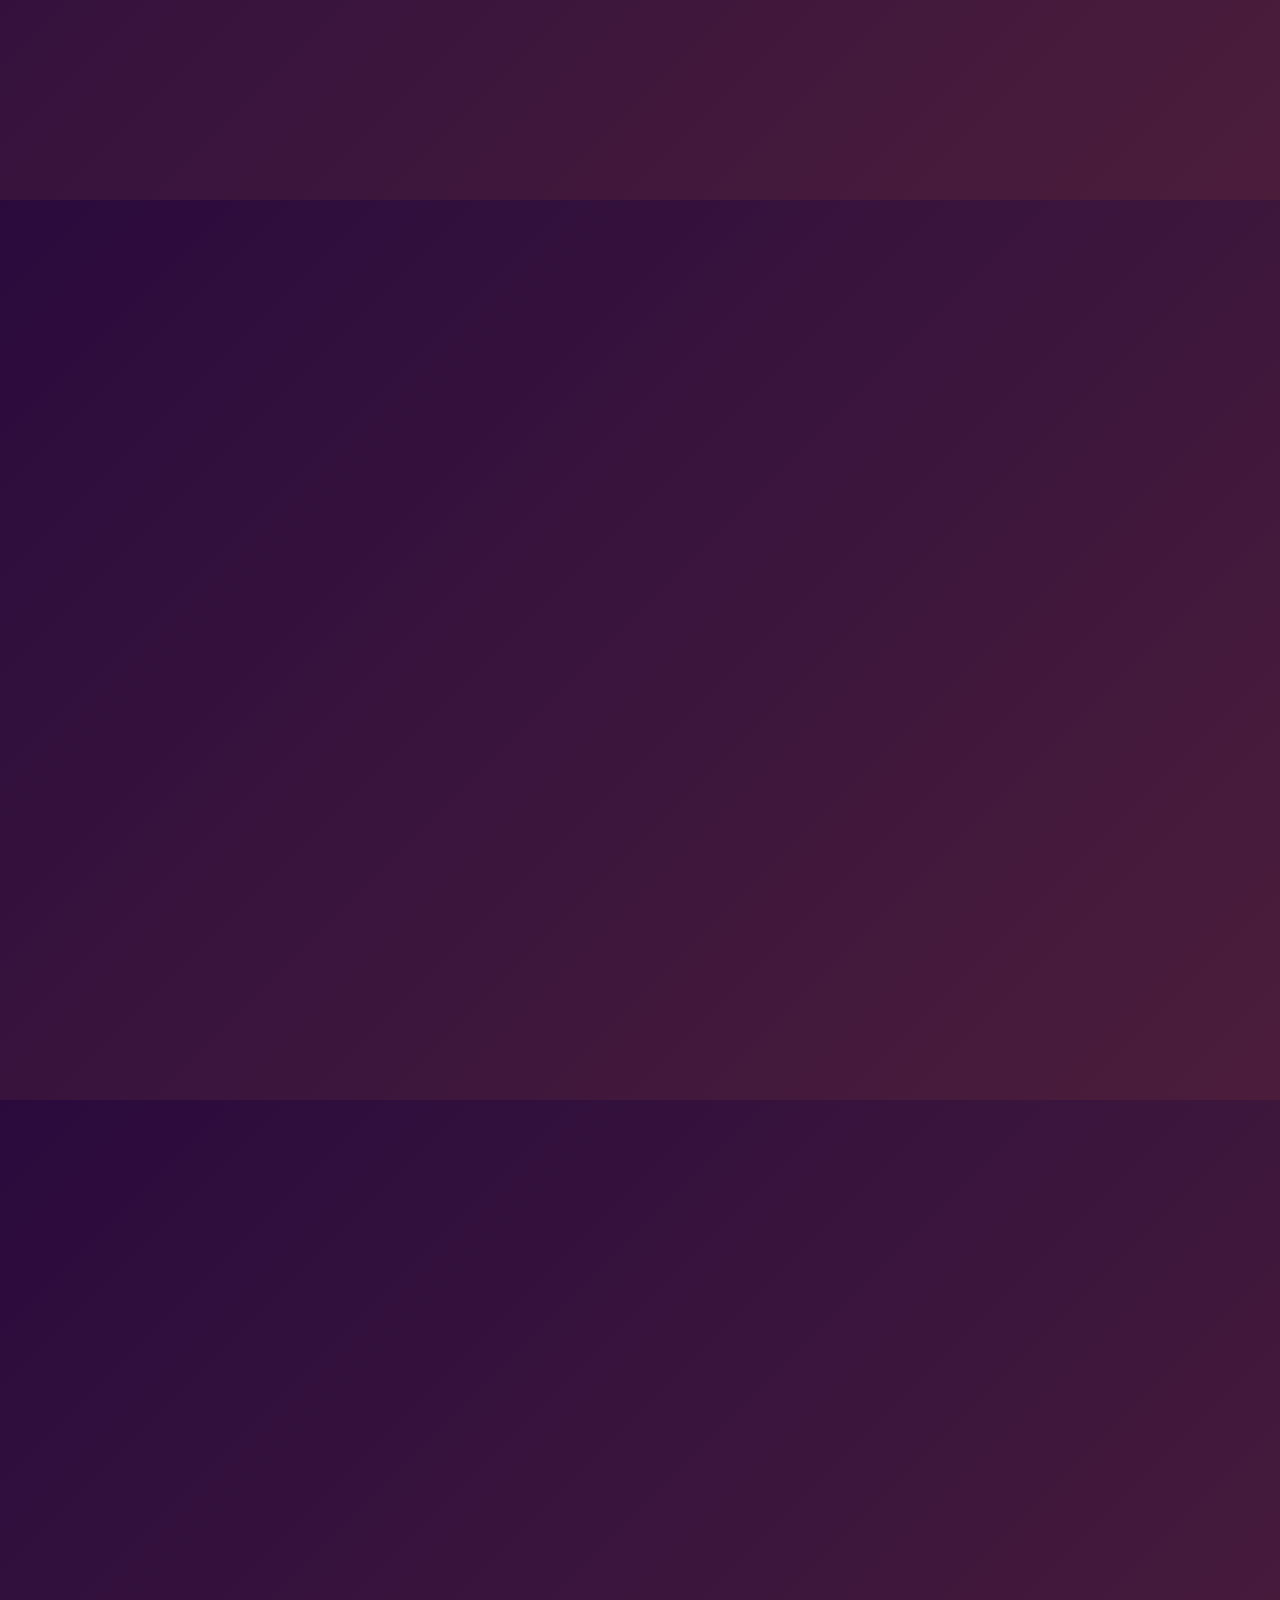
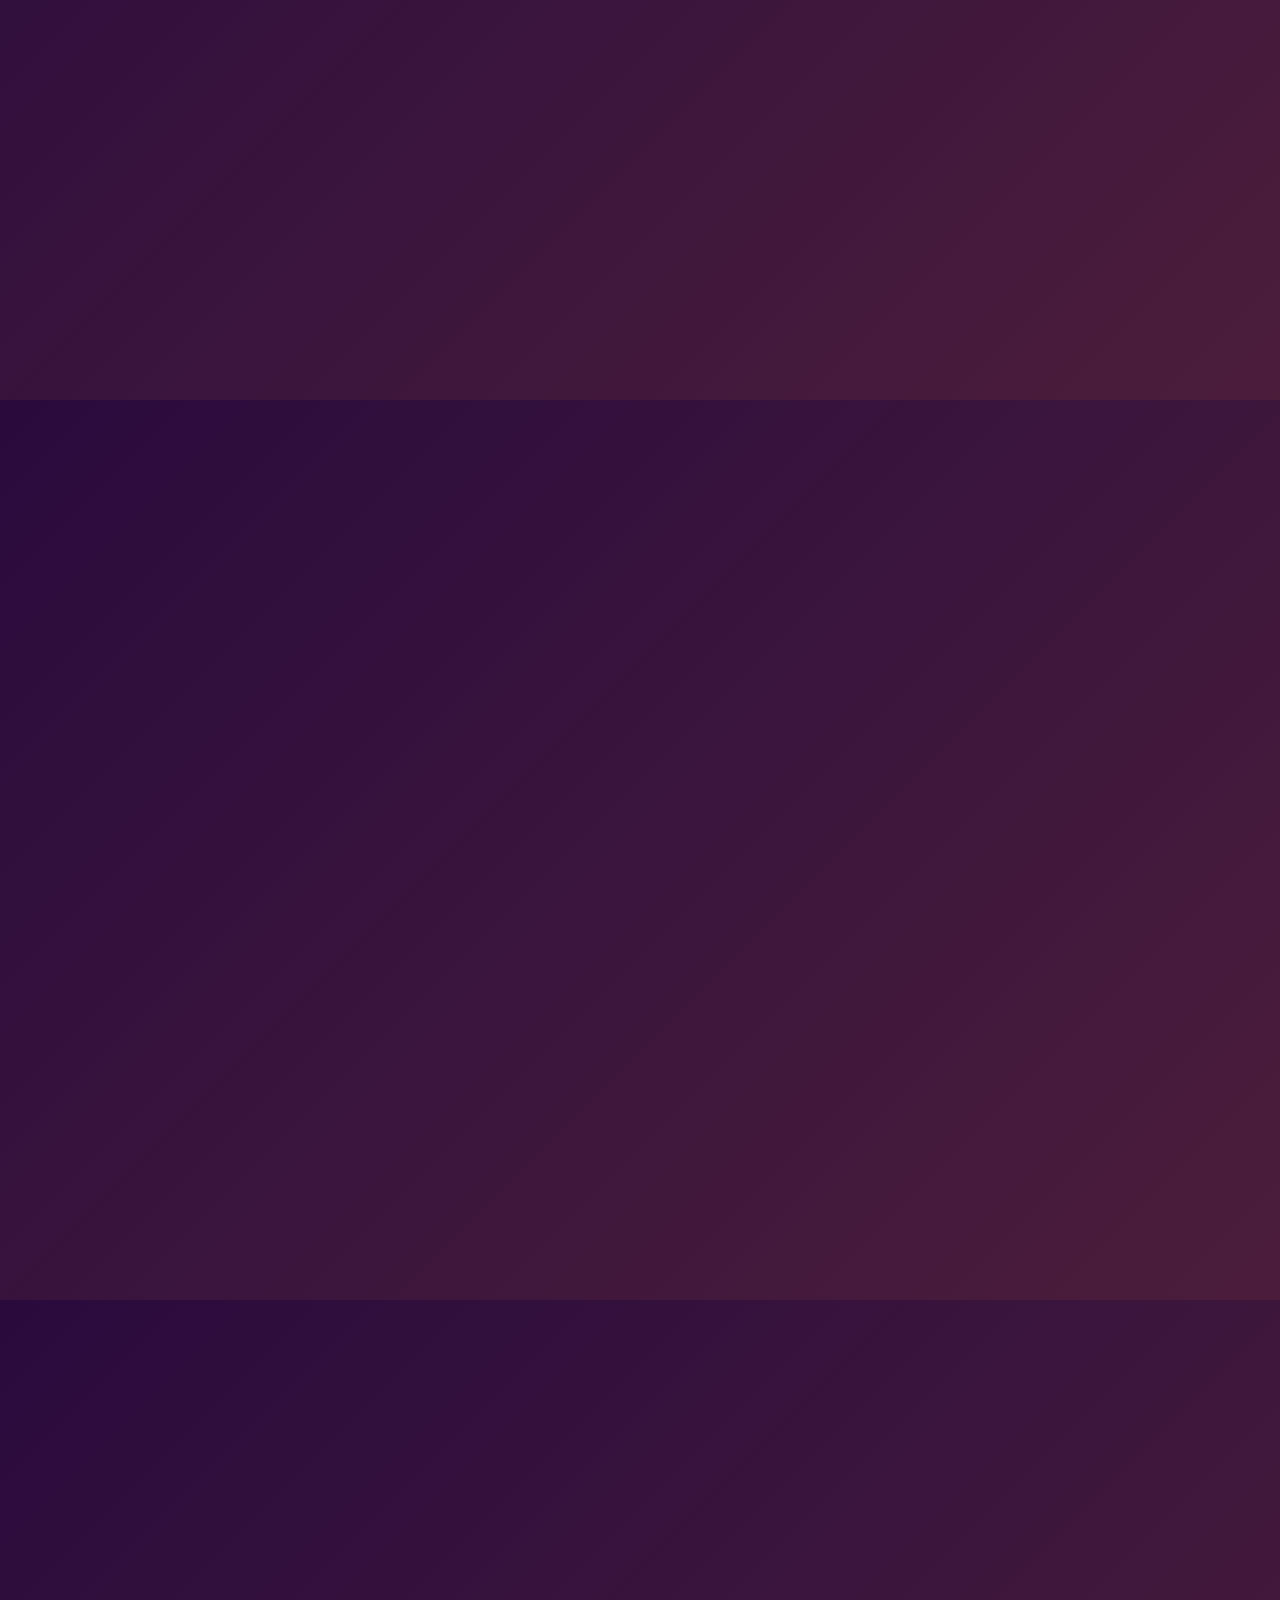
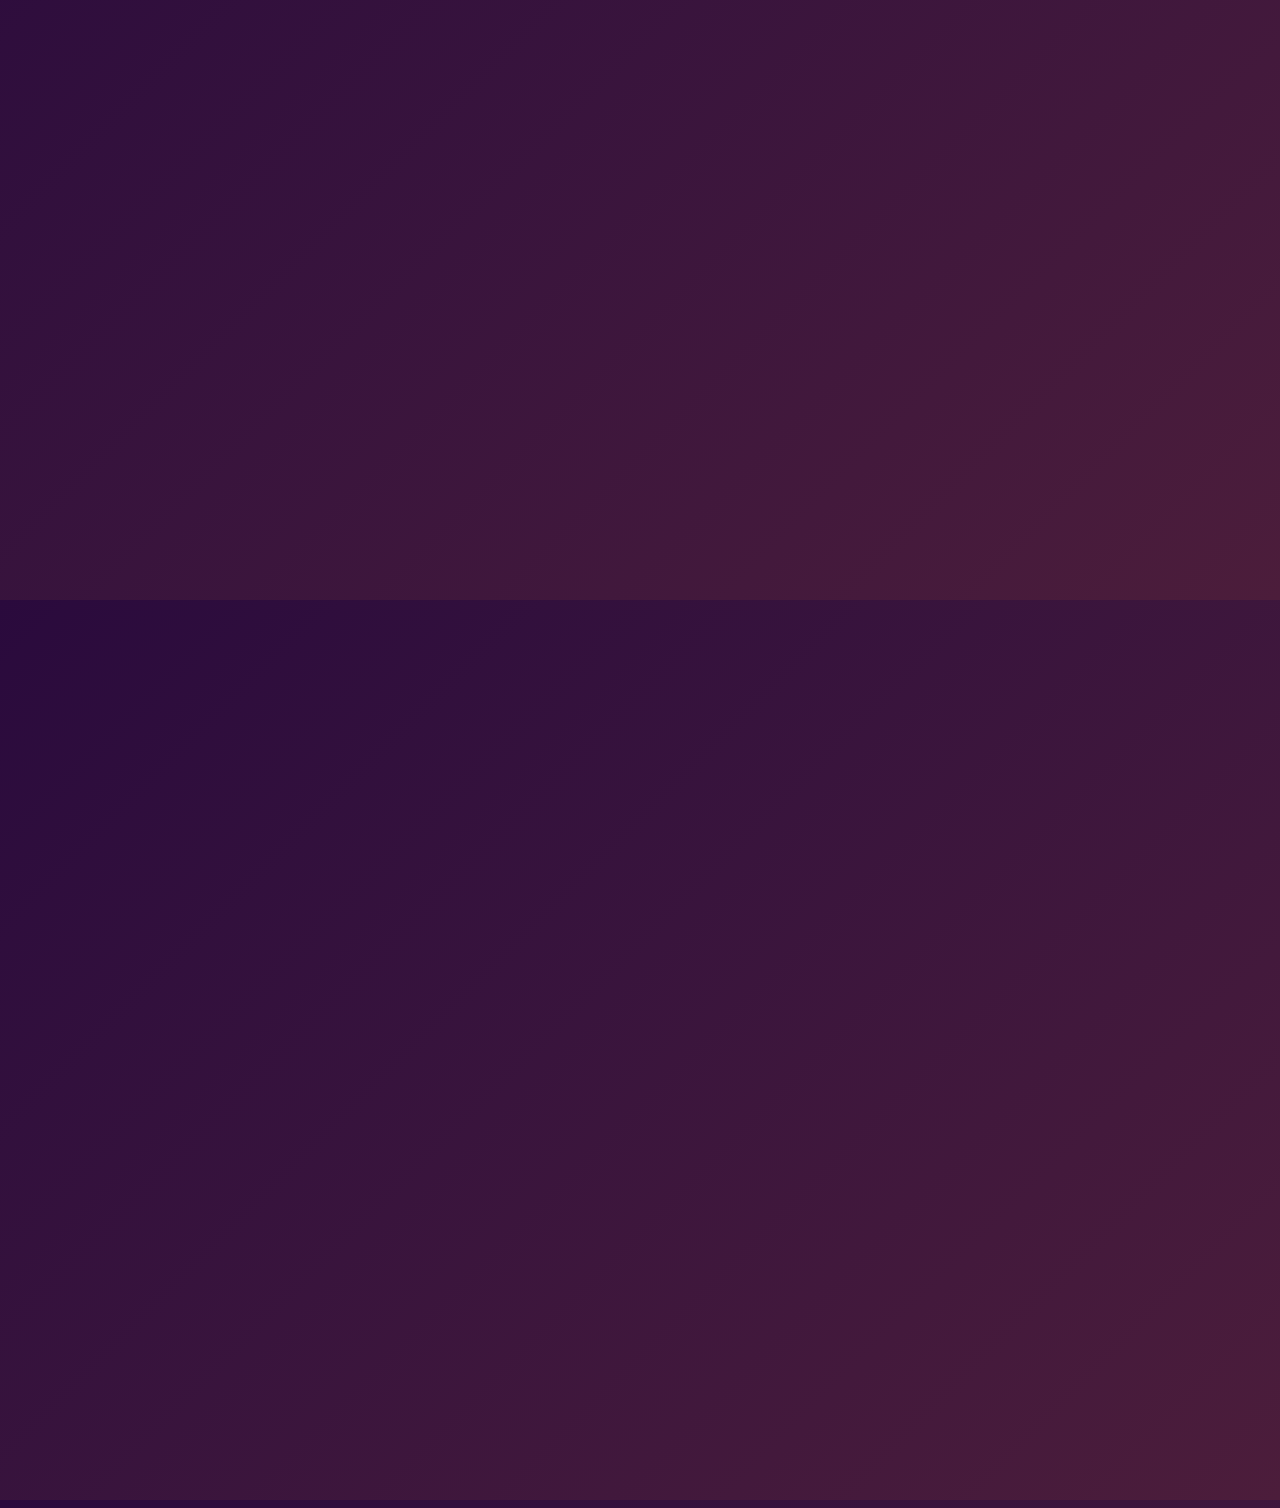
==== commit 4cfb5b60: "add whatsapp button" ====
--- a/htdocs/index.html
+++ b/htdocs/index.html
@@ -49,6 +49,19 @@
       <span aria-hidden="true">^</span>
       Inicio
     </button>
+    <a
+      class="whatsapp-float whatsapp-float--home focus-ring"
+      href="https://wa.me/573012046042?text=Hola%2C%20quiero%20mas%20informacion%20sobre%20Sally%20May%20Pro."
+      target="_blank"
+      rel="noopener noreferrer"
+      aria-label="Escribir por WhatsApp"
+    >
+      <svg viewBox="0 0 24 24" fill="none" xmlns="http://www.w3.org/2000/svg" aria-hidden="true">
+        <path d="M12.04 3.75a8.2 8.2 0 0 0-7.1 12.28l-.9 3.32 3.42-.9a8.2 8.2 0 1 0 4.58-14.7Z" stroke="currentColor" stroke-width="1.6" stroke-linejoin="round" />
+        <path d="M9.35 8.45c-.18-.4-.38-.41-.55-.42h-.47c-.16 0-.43.06-.66.31-.22.25-.87.85-.87 2.07s.9 2.41 1.02 2.57c.13.17 1.74 2.79 4.3 3.8 2.12.83 2.55.67 3.01.63.46-.04 1.48-.6 1.69-1.19.21-.58.21-1.08.15-1.19-.06-.1-.23-.16-.48-.29-.25-.12-1.48-.73-1.71-.82-.23-.08-.4-.12-.56.13-.17.25-.65.82-.8.98-.15.17-.29.19-.54.07-.25-.13-1.06-.39-2.02-1.25-.75-.67-1.25-1.49-1.4-1.74-.15-.25-.02-.39.11-.51.12-.11.25-.29.38-.44.12-.14.16-.25.25-.42.08-.17.04-.31-.02-.44-.06-.12-.55-1.35-.76-1.84Z" fill="currentColor" />
+      </svg>
+      WhatsApp
+    </a>
     <nav id="sectionMenu" class="section-menu" aria-label="Navegacion por secciones"></nav>
 
     <main id="scrollRoot" class="snap-shell relative z-10"></main>
--- a/htdocs/assets/css/styles.css
+++ b/htdocs/assets/css/styles.css
@@ -181,6 +181,48 @@
   visibility: visible;
   pointer-events: auto;
   transition-delay: 0ms;
+}
+
+.whatsapp-float {
+  position: fixed;
+  right: clamp(1rem, 3vw, 2rem);
+  bottom: clamp(1rem, 3vw, 2rem);
+  z-index: 45;
+  display: inline-flex;
+  align-items: center;
+  justify-content: center;
+  gap: 0.5rem;
+  min-height: 3rem;
+  border-radius: 999px;
+  border: 1px solid var(--glass-stroke);
+  background: color-mix(in oklab, var(--glass-fill) 70%, var(--brand-violet) 30%);
+  color: var(--text-primary);
+  padding: 0.85rem 1rem;
+  font-size: 0.72rem;
+  font-weight: 800;
+  letter-spacing: 0.12em;
+  text-transform: uppercase;
+  text-decoration: none;
+  box-shadow: 0 18px 48px color-mix(in oklab, var(--shadow) 32%, transparent);
+  backdrop-filter: blur(16px);
+  -webkit-backdrop-filter: blur(16px);
+  transition: transform 420ms cubic-bezier(0.16, 1, 0.3, 1), background 420ms cubic-bezier(0.16, 1, 0.3, 1),
+    color 420ms cubic-bezier(0.16, 1, 0.3, 1);
+}
+
+.whatsapp-float:hover {
+  transform: translateY(-2px);
+  background: color-mix(in oklab, var(--glass-fill) 52%, var(--brand-plum) 48%);
+}
+
+.whatsapp-float svg {
+  width: 1rem;
+  height: 1rem;
+  flex-shrink: 0;
+}
+
+.whatsapp-float--home {
+  bottom: calc(clamp(1rem, 3vw, 2rem) + 4rem);
 }
 
 .section-menu {
@@ -212,15 +254,16 @@
   background: transparent;
 }
 
-.section-menu-button::before {
-  content: "";
-  width: 0.82rem;
-  height: 0.82rem;
-  border-radius: 999px;
-  border: 1px solid color-mix(in oklab, var(--text-muted) 46%, transparent);
-  background: color-mix(in oklab, var(--text-primary) 22%, transparent);
-  transition: background 320ms cubic-bezier(0.16, 1, 0.3, 1), border-color 320ms cubic-bezier(0.16, 1, 0.3, 1),
-    transform 320ms cubic-bezier(0.16, 1, 0.3, 1);
+.section-menu-button svg {
+  width: 0.95rem;
+  height: 0.95rem;
+  color: color-mix(in oklab, var(--text-muted) 55%, transparent);
+  pointer-events: none;
+  transition: color 320ms cubic-bezier(0.16, 1, 0.3, 1), transform 320ms cubic-bezier(0.16, 1, 0.3, 1);
+}
+
+.section-menu-button:hover svg {
+  color: var(--text-primary);
 }
 
 .section-menu-button::after {
@@ -250,14 +293,9 @@
   opacity: 1;
 }
 
-.section-menu-button.is-active {
-  transform: none;
-}
-
-.section-menu-button.is-active::before {
-  background: var(--accent);
-  border-color: color-mix(in oklab, var(--accent) 80%, var(--text-primary) 20%);
-  transform: scale(1.24);
+.section-menu-button.is-active svg {
+  color: var(--accent);
+  transform: scale(1.22);
 }
 
 @media (max-width: 760px) {
@@ -267,6 +305,18 @@
     bottom: auto;
     min-height: 2.75rem;
     padding: 0.68rem 0.82rem;
+  }
+
+  .whatsapp-float {
+    top: calc(max(0.75rem, env(safe-area-inset-top)) + 4rem);
+    right: max(0.75rem, env(safe-area-inset-right));
+    bottom: auto;
+    min-height: 2.75rem;
+    padding: 0.68rem 0.82rem;
+  }
+
+  .whatsapp-float--home {
+    bottom: auto;
   }
 
   .section-menu {
@@ -359,6 +409,10 @@
     padding: 0.68rem 0.82rem;
   }
 
+  .whatsapp-float--home {
+    bottom: max(0.75rem, env(safe-area-inset-bottom));
+  }
+
   .section-menu {
     top: 50%;
     left: max(0.75rem, env(safe-area-inset-left));
@@ -469,6 +523,92 @@
     0 0 0 0.45rem color-mix(in oklab, var(--brand-white) 8%, transparent);
 }
 
+.pigment-countries {
+  display: grid;
+  grid-template-columns: repeat(3, minmax(0, 1fr));
+  gap: 0.75rem;
+  margin-top: 2rem;
+}
+
+.pigment-country-btn {
+  display: flex;
+  align-items: center;
+  justify-content: center;
+  gap: 0.6rem;
+  border-radius: 1rem;
+  border: 1px solid var(--glass-stroke);
+  background: color-mix(in oklab, var(--glass-fill) 80%, transparent);
+  padding: 0.85rem 1rem;
+  font-size: 0.82rem;
+  font-weight: 800;
+  letter-spacing: 0.06em;
+  color: var(--text-primary);
+  text-decoration: none;
+  text-align: center;
+  backdrop-filter: blur(14px);
+  -webkit-backdrop-filter: blur(14px);
+  box-shadow: 0 4px 20px color-mix(in oklab, var(--shadow) 18%, transparent),
+    inset 0 1px 0 color-mix(in oklab, var(--brand-white) 12%, transparent);
+  transition: background 380ms cubic-bezier(0.16, 1, 0.3, 1),
+    border-color 380ms cubic-bezier(0.16, 1, 0.3, 1),
+    transform 380ms cubic-bezier(0.16, 1, 0.3, 1);
+}
+
+.pigment-country-btn:hover {
+  background: color-mix(in oklab, var(--glass-fill) 56%, color-mix(in oklab, var(--accent-strong) 18%, transparent) 44%);
+  border-color: color-mix(in oklab, var(--accent-strong) 42%, var(--glass-stroke) 58%);
+  transform: translateY(-2px);
+}
+
+@media (max-width: 560px) {
+  .pigment-countries {
+    grid-template-columns: 1fr;
+  }
+}
+
+.service-badges {
+  display: flex;
+  flex-wrap: wrap;
+  gap: 0.6rem;
+  margin-top: 1.75rem;
+}
+
+.service-badge {
+  display: inline-flex;
+  align-items: center;
+  border-radius: 999px;
+  border: 1px solid color-mix(in oklab, var(--accent-strong) 38%, var(--glass-stroke) 62%);
+  background: color-mix(in oklab, var(--glass-fill) 52%, color-mix(in oklab, var(--brand-plum) 30%, transparent) 48%);
+  padding: 0.48rem 1.1rem;
+  font-size: 0.8rem;
+  font-weight: 700;
+  letter-spacing: 0.05em;
+  color: var(--text-primary);
+  backdrop-filter: blur(8px);
+  -webkit-backdrop-filter: blur(8px);
+  box-shadow: 0 2px 12px color-mix(in oklab, var(--shadow) 18%, transparent),
+    inset 0 1px 0 color-mix(in oklab, var(--brand-white) 14%, transparent);
+}
+
+.course-explore-card-featured {
+  position: relative;
+  border-color: color-mix(in oklab, var(--accent) 34%, var(--glass-stroke) 66%);
+  box-shadow: 0 24px 70px color-mix(in oklab, var(--shadow) 32%, transparent),
+    inset 0 1px 0 color-mix(in oklab, var(--brand-white) 18%, transparent),
+    0 0 0 1px color-mix(in oklab, var(--accent) 12%, transparent);
+}
+
+.course-explore-card-featured::before {
+  content: "★";
+  position: absolute;
+  top: 0.9rem;
+  right: 1rem;
+  font-size: 0.75rem;
+  line-height: 1;
+  color: var(--brand-white);
+  text-shadow: 0 0 1rem color-mix(in oklab, var(--brand-white) 52%, transparent);
+}
+
 @media (max-width: 760px) {
   .professional-shell.professional-shell {
     padding: 1rem;
@@ -545,6 +685,108 @@
   outline-offset: 3px;
 }
 
+/* ── Testimonials ─────────────────────────────────────────────────────────── */
+.testimonial-shell {
+  position: relative;
+  margin-top: 2rem;
+}
+
+.testimonial-track {
+  display: grid;
+}
+
+.testimonial-item {
+  grid-area: 1 / 1;
+  display: flex;
+  flex-direction: column;
+  gap: 0.75rem;
+  opacity: 0;
+  visibility: hidden;
+  pointer-events: none;
+  transition: opacity 650ms cubic-bezier(0.16, 1, 0.3, 1), visibility 0s linear 650ms;
+}
+
+.testimonial-item.visible-item {
+  opacity: 1;
+  visibility: visible;
+  pointer-events: auto;
+  transition: opacity 650ms cubic-bezier(0.16, 1, 0.3, 1), visibility 0s linear 0s;
+}
+
+.testimonial-header {
+  display: flex;
+  flex-direction: column;
+  gap: 0.25rem;
+}
+
+.testimonial-name {
+  font-size: 0.95rem;
+  font-weight: 800;
+  color: var(--text-primary);
+  letter-spacing: 0.02em;
+}
+
+.testimonial-meta {
+  display: flex;
+  align-items: center;
+  gap: 0.6rem;
+}
+
+.testimonial-stars {
+  font-size: 0.75rem;
+  letter-spacing: 0.06em;
+  color: oklch(0.88 0.12 72);
+}
+
+.testimonial-date {
+  font-size: 0.72rem;
+  font-weight: 700;
+  letter-spacing: 0.1em;
+  text-transform: uppercase;
+  color: var(--text-muted);
+}
+
+.testimonial-comment {
+  font-size: 1rem;
+  line-height: 1.78;
+  color: var(--text-muted);
+  max-width: min(62ch, 100%);
+}
+
+.testimonial-controls {
+  display: flex;
+  align-items: center;
+  gap: 0.85rem;
+  margin-top: 1.5rem;
+}
+
+.testimonial-btn {
+  display: inline-flex;
+  align-items: center;
+  justify-content: center;
+  width: 2.25rem;
+  height: 2.25rem;
+  border-radius: 999px;
+  border: 1px solid var(--glass-stroke);
+  background: color-mix(in oklab, var(--glass-fill) 80%, transparent);
+  color: var(--text-muted);
+  cursor: pointer;
+  transition: background 300ms cubic-bezier(0.16, 1, 0.3, 1), color 300ms cubic-bezier(0.16, 1, 0.3, 1);
+}
+
+.testimonial-btn:hover {
+  background: color-mix(in oklab, var(--glass-fill) 56%, color-mix(in oklab, var(--accent) 16%, transparent) 44%);
+  color: var(--text-primary);
+}
+
+.testimonial-counter {
+  font-size: 0.72rem;
+  font-weight: 800;
+  letter-spacing: 0.12em;
+  text-transform: uppercase;
+  color: var(--text-muted);
+}
+
 @media (prefers-reduced-motion: reduce) {
   html {
     scroll-behavior: auto;
